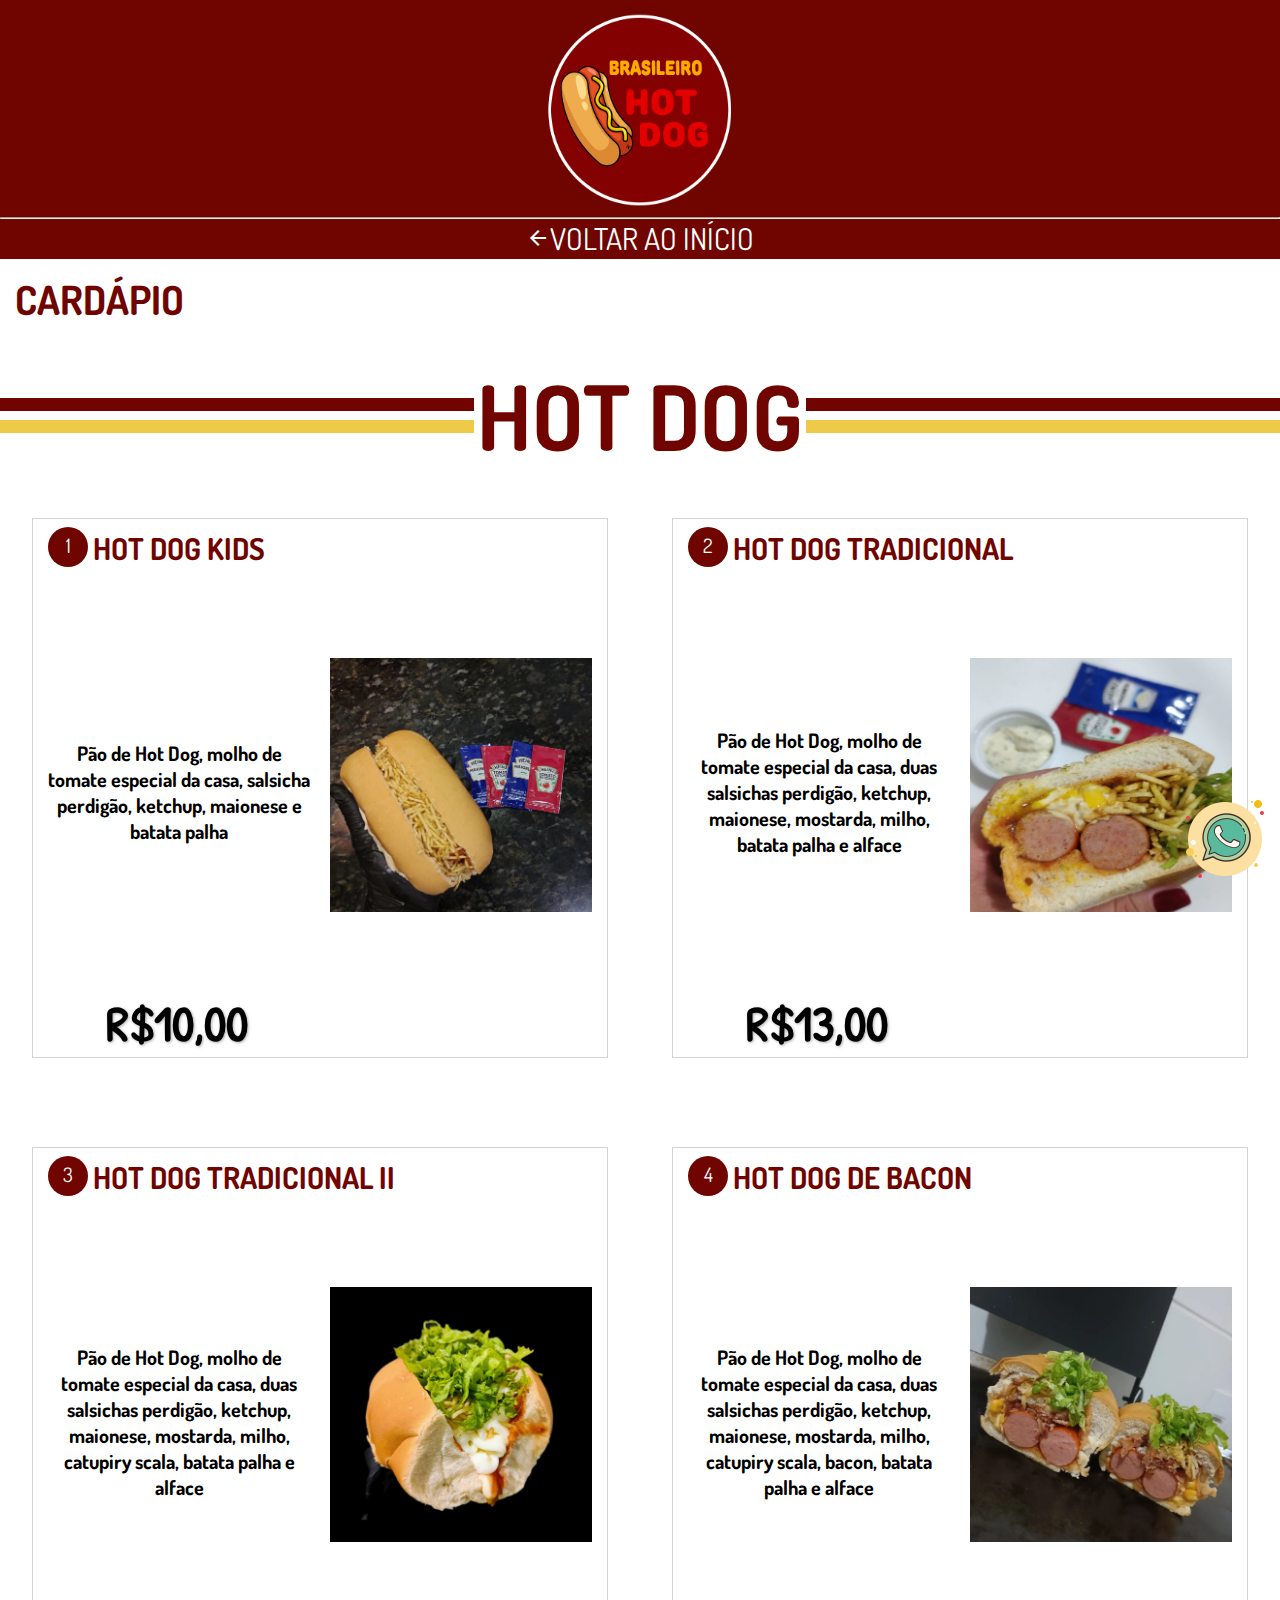
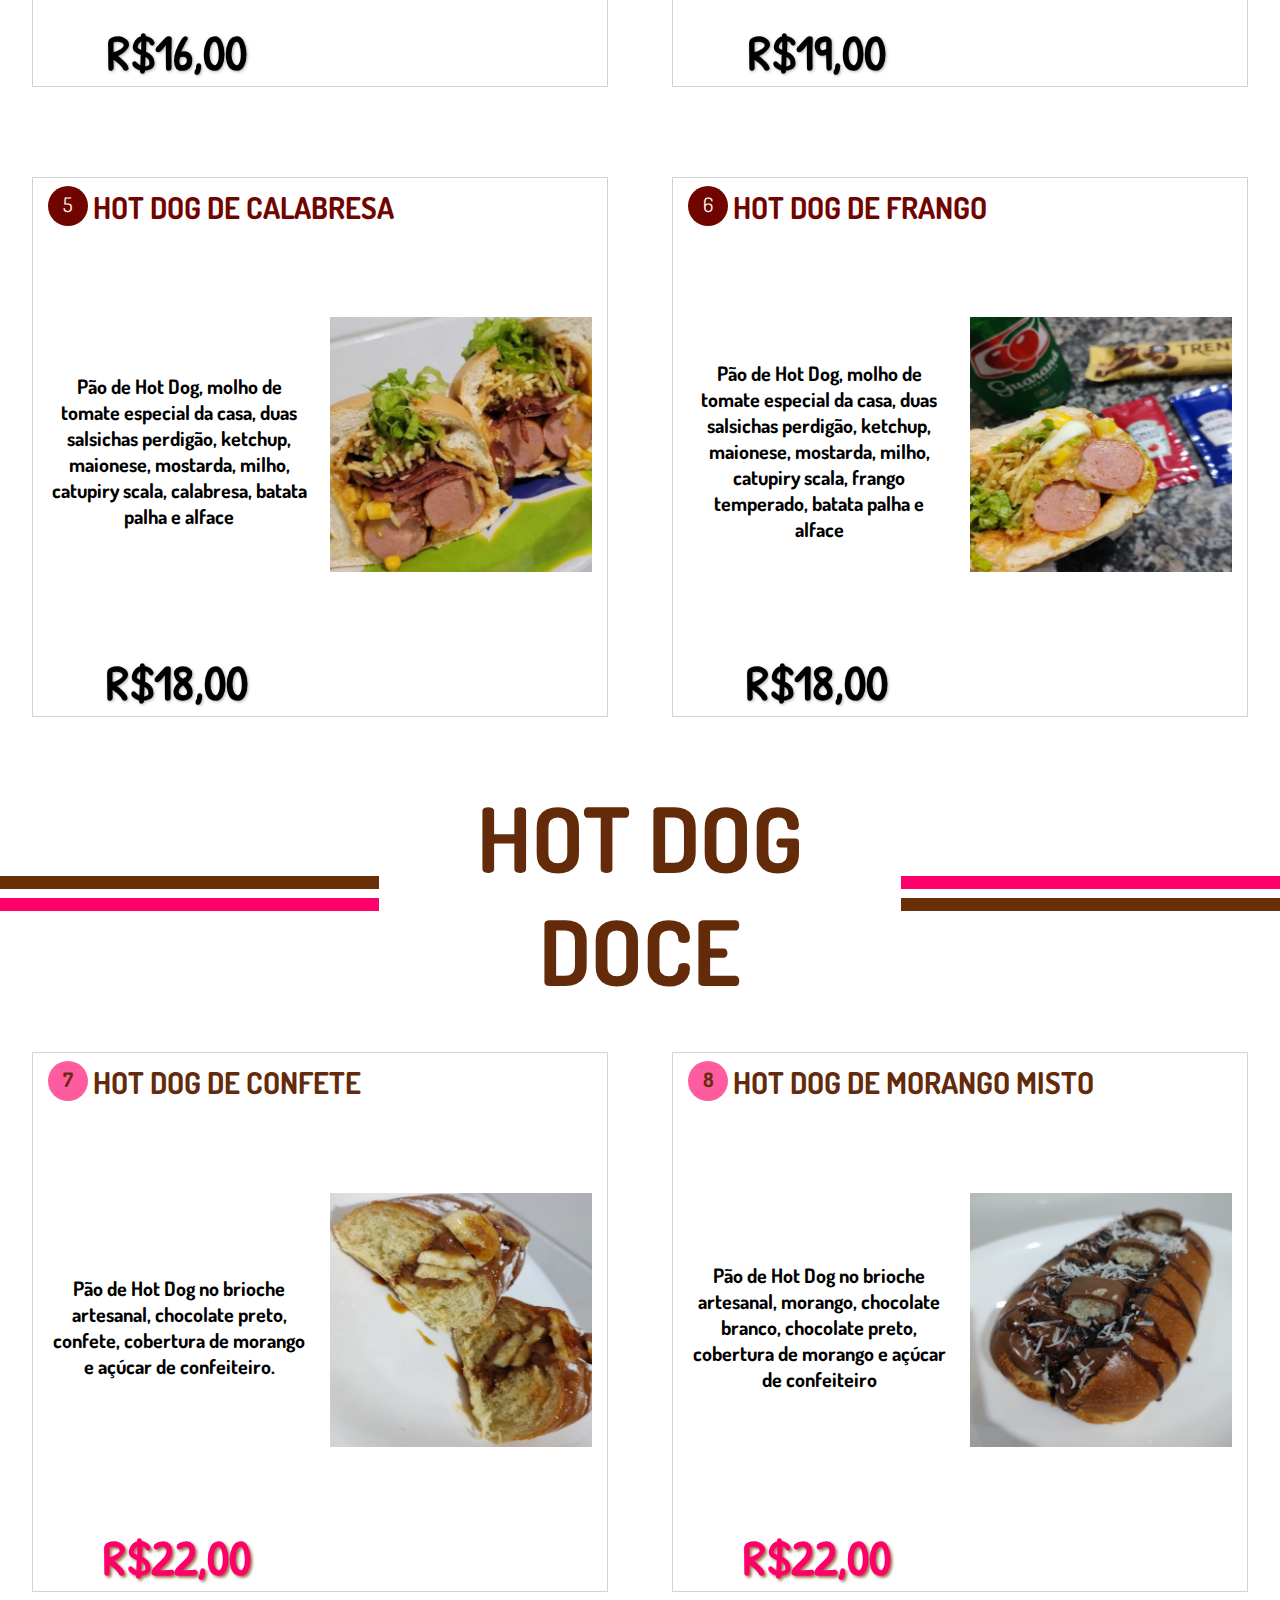
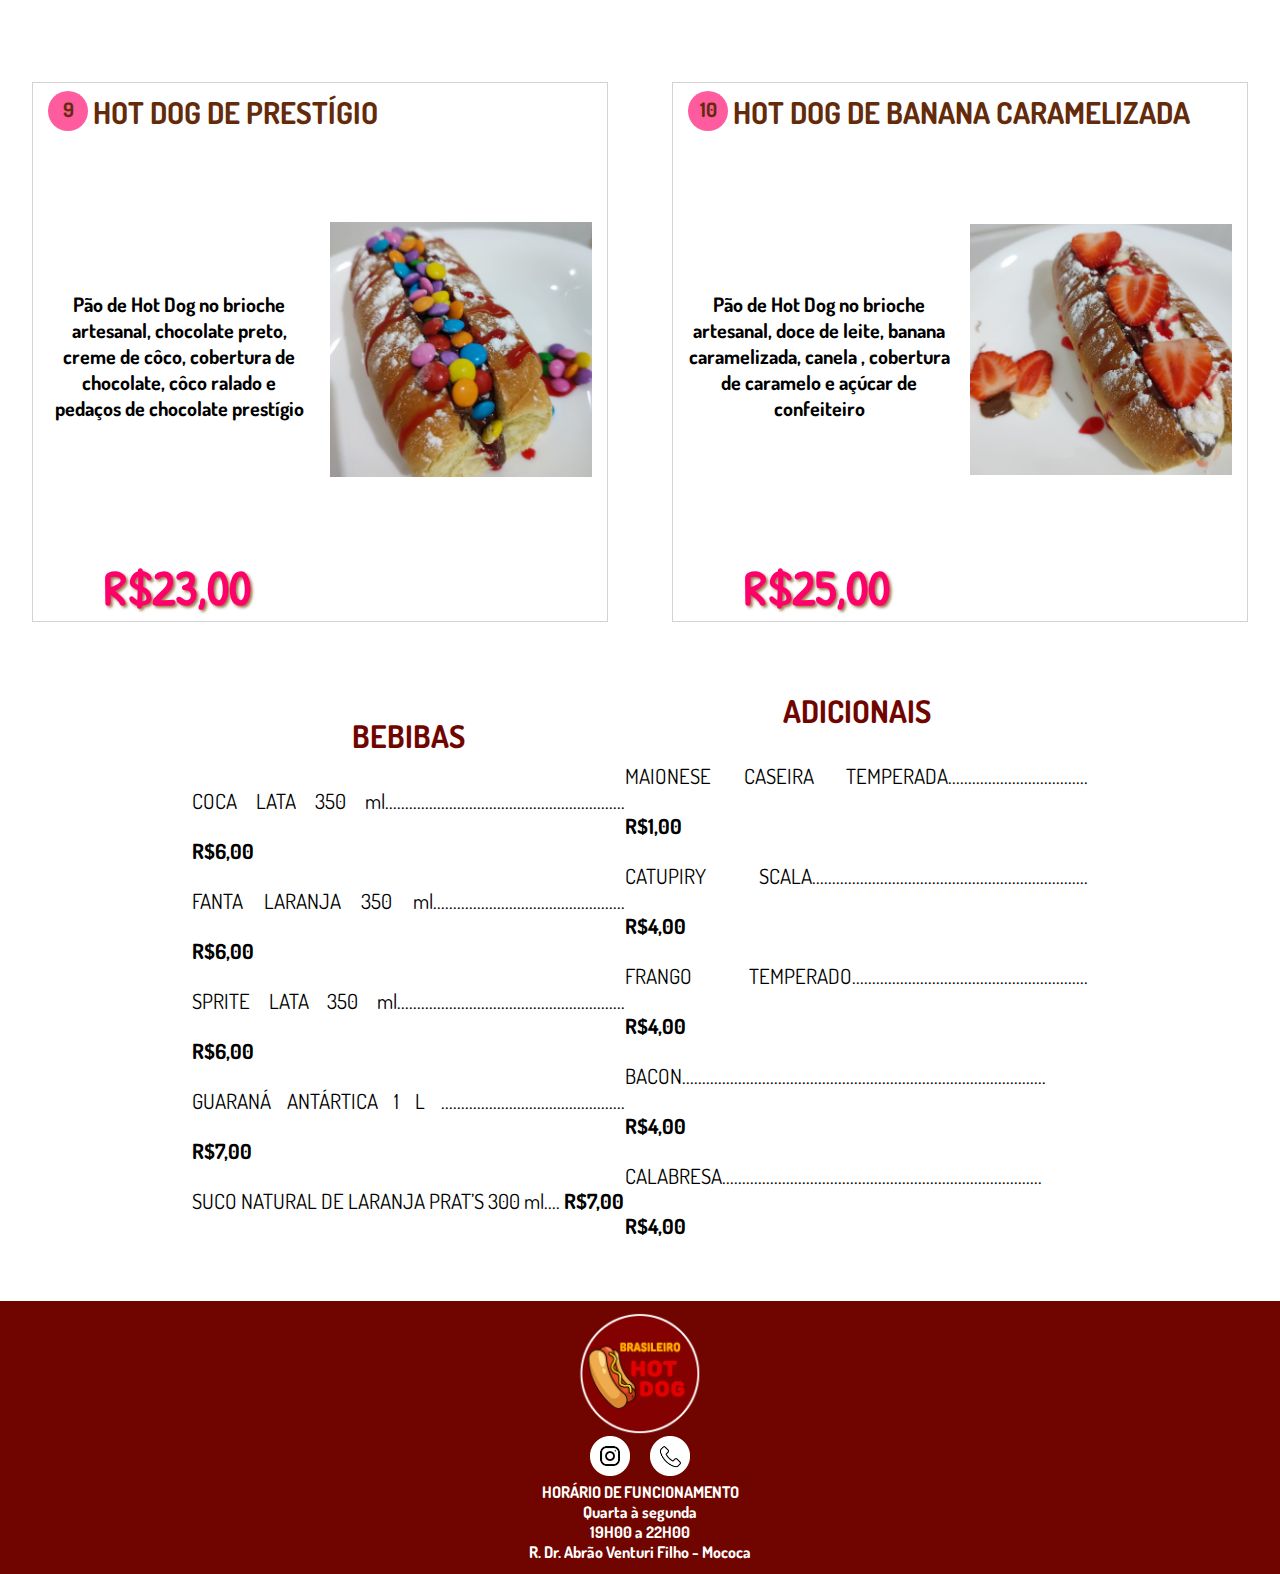
==== paginas/cardapio.html @ fc0b4984 "Arrumando adicionais" ====
<!DOCTYPE html>
<html>
    <head>
        <meta charset="UTF-8">
        <meta name="viewport" content="width=device-width, initial-scale=1.0">
        <title>Cardápio</title>
        <link rel="icon" href="../imagens/cabecalho/hot-dog.ico">

                <!-- CSS Links -->
        <link rel="stylesheet" href="../css/style_Cardapio.css">
        <link rel="stylesheet" href="../css/style_CardapioDoce.css">
        <link rel="stylesheet" href="../css/style_Footer.css">
        <link rel="stylesheet" href="../css/style_Reset.css">
        <link rel="stylesheet" href="../css/style_Adicionais.css">
        

        <!-- Link setinha -->
        <link rel="stylesheet" href="https://fonts.googleapis.com/css2?family=Material+Symbols+Outlined:opsz,wght,FILL,GRAD@20..48,100..700,0..1,-50..200" />

    </head>
    
    <body>
        <!--Header-->
        <header class="head">
            <img src="../imagens/cabecalho/Logo.png" width="200px" height="200px">
            <hr class="line-header">
            <nav>
                <div class="text-head">
                        <a href="../index.html"><span class="material-symbols-outlined">
                            arrow_back
                        </span>VOLTAR AO INÍCIO</a>
                </div>
            </nav>
        </header>

        <main>
            <!--Menu-->
            <h1 id="cardapio">CARDÁPIO</h1>
            <br>
            <section class="container">
                <div class="linha_container">
                    <div class="linha1">
                        <p><a href=""></a></p>
                    </div>
        
                    <div class="title">
                        <h1>HOT DOG</h1>
                    </div>
        
                    <div class="linha2">
                    <p><a href=""></a></p>            
                    </div>
                </div>
            </section>

            <section id="HotDogSalgado">
                <div class="itens_cardapio">
                    <div class="description">
                        <div class="num_item">1</div>
                        <div class="card_title">
                            <h2>HOT DOG KIDS</h2>
                        </div>
                        <div class="ingred_card">
                            <p>Pão de Hot Dog, molho de tomate especial da casa, salsicha perdigão, ketchup, maionese e batata palha</p>
                        </div>
                        <div class="hot_price"><p>R$10,00</p></div>
                    </div>
                    <div class="item_picture">
                        <img src="../imagens/cardapio/kids.jpg" alt="">
                    </div>
                </div>

                <div class="itens_cardapio">
                    <div class="description">
                        <div class="num_item">2</div>
                        <div class="card_title">
                            <h2>HOT DOG TRADICIONAL</h2>
                        </div>
                        <div class="ingred_card">
                            <p>Pão de Hot Dog, molho de tomate especial da casa, duas salsichas perdigão, ketchup, maionese, mostarda, milho, batata palha e alface</p>
                        </div>
                        <div class="hot_price"><p>R$13,00</p></div>
                    </div>
                    <div class="item_picture">
                        <img src="../imagens/cardapio/tradicional.jpg" alt="">
                    </div>
                </div>

                <div class="itens_cardapio">
                    <div class="description">
                        <div class="num_item">3</div>
                        <div class="card_title">
                            <h2>HOT DOG TRADICIONAL II</h2>
                        </div>
                        <div class="ingred_card">
                            <p>Pão de Hot Dog, molho de tomate especial da casa, duas salsichas perdigão, ketchup, maionese, mostarda, milho, catupiry scala, batata palha e alface
                            </p>
                        </div>
                        <div class="hot_price"><p>R$16,00</p></div>
                    </div>
                    <div class="item_picture">
                        <img src="../imagens/cardapio/trad2.jpg" alt="">
                    </div>
                </div>

                <div class="itens_cardapio">
                    <div class="description">
                        <div class="num_item">4</div>
                        <div class="card_title">
                            <h2>HOT DOG DE BACON</h2>
                        </div>
                        <div class="ingred_card">
                            <p>Pão de Hot Dog, molho de tomate especial da casa, duas salsichas perdigão, ketchup, maionese, mostarda, milho, catupiry scala, bacon, batata palha e alface</p>
                        </div>
                        <div class="hot_price"><p>R$19,00</p></div>
                    </div>
                    <div class="item_picture">
                        <img src="../imagens/cardapio/bacon.jpg" alt="">
                    </div>
                </div>

                <div class="itens_cardapio">
                    <div class="description">
                        <div class="num_item">5</div>
                        <div class="card_title">
                            <h2>HOT DOG DE CALABRESA</h2>
                        </div>
                        <div class="ingred_card">
                            <p>Pão de Hot Dog, molho de tomate especial da casa, duas salsichas perdigão, ketchup, maionese, mostarda, milho, catupiry scala, calabresa, batata palha e alface</p>
                        </div>
                        <div class="hot_price"><p>R$18,00</p></div>
                    </div>
                    <div class="item_picture">
                        <img src="../imagens/cardapio/calabresa.jpg" alt="">
                    </div>
                </div>

                <div class="itens_cardapio">
                    <div class="description">
                        <div class="num_item">6</div>
                        <div class="card_title">
                            <h2>HOT DOG DE FRANGO</h2>
                        </div>
                        <div class="ingred_card">
                            <p>Pão de Hot Dog, molho de tomate especial da casa, duas salsichas perdigão, ketchup, maionese, mostarda, milho, catupiry scala, frango temperado, batata palha e alface</p>
                        </div>
                        <div class="hot_price"><p>R$18,00</p></div>
                    </div>
                    <div class="item_picture">
                        <img src="../imagens/cardapio/frango.jpg" alt="">
                    </div>
                </div>
            </section>

            <!-- Cardápio Hot Dog Doce -->

            <section class="container">
                <div class="linha_container">
                    <div class="linha11">
                        <p><a href=""></a></p>
                    </div>
        
                    <div class="title2">
                        <h1>HOT DOG DOCE</h1>
                    </div>
        
                    <div class="linha21">
                    <p><a href=""></a></p>            
                    </div>
                </div>
            </section>
          
            <section id="HotDogDoce"">
                <div class="itens_cardapio">
                    <div class="description">
                        <div class="num_item-doce">7</div>
                        <div class="card_title-doce">
                            <h2>HOT DOG DE CONFETE</h2>
                        </div>
                        <div class="ingred_card">
                            <p>Pão de Hot Dog no brioche artesanal, chocolate preto, confete, cobertura de morango e açúcar de confeiteiro.
                            </p>
                        </div>
                        <div class="hot_price-doce"><p>R$22,00</p></div>
                    </div>
                    <div class="item_picture">
                        <img src="../imagens/cardapio/banana.png" alt="">
                    </div>
                </div>

                <div class="itens_cardapio">
                    <div class="description">
                        <div class="num_item-doce">8</div>
                        <div class="card_title-doce">
                            <h2>HOT DOG DE MORANGO MISTO</h2>
                        </div>
                        <div class="ingred_card">
                            <p>Pão de Hot Dog no brioche artesanal, morango, chocolate branco, chocolate preto, cobertura de morango e açúcar de confeiteiro</p>
                        </div>
                        <div class="hot_price-doce"><p>R$22,00</p></div>
                    </div>
                    <div class="item_picture">
                        <img src="../imagens/cardapio/bombom.jpg" alt="">
                    </div>
                </div>

                <div class="itens_cardapio">
                    <div class="description">
                        <div class="num_item-doce">9</div>
                        <div class="card_title-doce">
                            <h2>HOT DOG DE PRESTÍGIO</h2>
                        </div>
                        <div class="ingred_card">
                            <p>Pão de Hot Dog no brioche artesanal, chocolate preto, creme de côco, cobertura de chocolate, côco ralado e pedaços de chocolate prestígio</p>
                        </div>
                        <div class="hot_price-doce"><p>R$23,00</p></div>
                    </div>
                    <div class="item_picture">
                        <img src="../imagens/cardapio/confete.jpg" alt="">
                    </div>
                </div>

                <div class="itens_cardapio">
                    <div class="description">
                        <div class="num_item-doce">10</div>
                        <div class="card_title-doce">
                            <h2>HOT DOG DE BANANA CARAMELIZADA</h2>
                        </div>
                        <div class="ingred_card">
                            <p>Pão de Hot Dog no brioche artesanal, doce de leite, banana caramelizada, canela , cobertura de caramelo e açúcar de confeiteiro</p>
                        </div>
                        <div class="hot_price-doce"><p>R$25,00</p></div>
                    </div>
                    <div class="item_picture">
                        <img src="../imagens/cardapio/morango.jpg" alt="">
                    </div>
                </div>
            </section>
            
            <section class="ad">
                <div id="adicionais">
                    <div class="box1">
                        <h2 class="titleBD">BEBIBAS</h2>
                        <p class="linha-b">COCA LATA 350 ml............................................................ <strong>R$6,00</strong></p>
                        <p class="linha-b">FANTA LARANJA 350 ml................................................ <strong>R$6,00</strong></p>
                        <p class="linha-b">SPRITE LATA 350 ml......................................................... <strong>R$6,00</strong></p>
                        <p class="linha-b">GUARANÁ ANTÁRTICA 1 L .............................................. <strong>R$7,00</strong></p>
                        <p class="linha-b">SUCO NATURAL DE LARANJA PRAT’S 300 ml....<strong> R$7,00</strong></p>
                     </div>
                     <div class="box2">
                        <h2 class="titleBA">ADICIONAIS</h2>
                        <p class="linha-b">MAIONESE CASEIRA TEMPERADA................................... <strong>R$1,00</strong></p>
                        <p class="linha-b">CATUPIRY SCALA..................................................................... <strong>R$4,00</strong></p>
                        <p class="linha-b">FRANGO TEMPERADO........................................................... <strong>R$4,00</strong></p>
                        <p class="linha-b">BACON........................................................................................... <strong>R$4,00</strong></p>
                        <p class="linha">CALABRESA................................................................................ <strong>R$4,00</strong></p>
                     </div>
                </div>
            </section>
        </main>

        <footer>
            <div class="footer_container">
                <div class="footer_logo">
                    <img src="../imagens/rodape/Logo.png"  alt="Logo Hot-Dog Brasileiro">
                </div>
    
                <div class="footer_contact">
                    <figure>
                        <a href="https://www.instagram.com/hotdog_brasileiro/" target="_blank"><img src="../imagens/rodape/logoinsta.PNG" alt="Instagram Hot-Dog Brasileiro"></a>
                    </figure>
    
                    <figure>
                        <a href="tel:+5519993509992" target="_blank"><img src="../imagens/rodape/logotel.PNG" alt="WhatsApp Hot-Dog Brasileiro"></a>
                    </figure>
                </div>

                <div id="zap">
                    <a href="https://wa.me/+5519993509992" target="_blank"><img src="../imagens/index/logozap.png" alt=""></a>
                </div>
    
                <div class="footer_schedule">
                    <p>HORÁRIO DE FUNCIONAMENTO</p>
                    <p>Quarta à segunda <br>
                    19H00 a 22H00</p>
                    <p><a href="https://goo.gl/maps/78EmEJ4hB9dLckPD6" target="_blank">R. Dr. Abrão Venturi Filho - Mococa</a></p>
                </div>
            </div>
        </footer>

    </body>
</html>
---- css/style_Cardapio.css ----
#cardapio{
    color: #700500;
    font-size: 40px;
    padding: 15px;
}

.linha_container{
    width: 100%;
    display: flex;
    justify-content: space-between;
    align-items: center;
    top: 20px;
}

.linha1{
    border-top: 13px solid #700500;
    color: white;
    border-bottom: 13px solid #efca48;
    width: 37%;
    height: 35px;
}

.linha2{
    border-top: 13px solid #700500;
    color: white;
    border-bottom: 13px solid #efca48;
    width: 37%;
    height: 35px;
}

.title{
    color: #700500;
    font-size: 45px;
}

section#HotDogSalgado{
  max-width: 100%;
  display: flex;
  justify-content: space-between;
  align-items: center;
  flex-wrap: wrap;
}

.itens_cardapio{
  width: 45%;
  border: 1px solid lightgray;
  display: flex;
  justify-content: space-between;
  align-items: center;
  margin: 2% auto 5% auto;
  padding: 15px;
  font-size: 20px;
  height: 60vh;
  position: relative;
}

.description{
  width: 50%;
  margin: 0 20px 0 0;
}

.item_picture{
  width: 50%;
  padding: 12.5% 0 ;
}

.item_picture img{
  max-width: 100%;
}

.num_item{
  width: 40px;
  height: 40px;
  border-radius: 50%;
  background-color: #700500;
  color: white;
  text-align: center;
  padding-top: 5px;
  position: absolute;
  top: 8px;
}

.hot_price{
  text-align: center;
  font-size: 2.5em;
  font-family: 'FontePreco';
  font-weight: bold;
  text-shadow: 1px 1px 3px rgba(105, 101, 101, 0.521);
  position: absolute;
  bottom: 0;
  text-align: center;
  width: 45%;
}

.card_title{
  position: absolute;
  top: 10px;
  left: 60px;
  color: #700500;
}

.ingred_card{
  text-align: center;
  font-weight: bold;
  margin-top: calc(55vh - 54vh);
}

@media screen and (max-width: 870px){
  .itens_cardapio{
      height: 70vh;
  }
}

@media screen and (max-width: 869px){
  .itens_cardapio{
      width: 80%;
  }
}

@media screen and (max-width:499px){
  .ingred_card{
      font-size: .8em;
      margin: 50px 0;
  }

  .itens_cardapio{
      height: auto;
      margin: 20px auto;
  }

  .hot_price{
      font-size: 1.3em;
  }

  .card_title{
      font-size: .8em;
  }

}

@media screen and (max-width:1000px){
  .title2{
    font-size: 30px;
  }
}

@media screen and (max-width: 650px){
  .title2{
    text-align: center;
  }
}
---- css/style_CardapioDoce.css ----
.linha_container{
    width: 100%;
    display: flex;
    justify-content: space-between;
    align-items: center;
    top: 20px;
    margin-bottom: 20px;
}

.title2{
        color: #632b0a;
        font-size: 45px;
        text-align: center;
}

.linha11{
    border-top: 13px solid rgb(104, 46, 5);
    color: white;
    border-bottom: 13px solid rgb(255, 0, 106);
    width: 31%;
    height: 35px;
}

.linha21{
    border-top: 13px solid rgb(255, 0, 106);
    color: white;
    border-bottom: 13px solid rgb(104, 46, 5);
    width: 31%;
    height: 35px;
}

.head{
    background-color: #700500;
    color: white;
    text-align: center;
    font-size: 30px;
    padding-top: 10px;
}

.line-head{
   width: 70% !important;
   color: white !important;
   opacity: 100%;
}

.text-head{
    margin-right: auto;
    margin-left: auto;
}

a{
    text-decoration: none;
    color: white;
    display: inline-block;
    padding-bottom: 2px;
    transition:250ms;
}

a:hover{
    color: black;
    transform: scale(0.9);
}

section#HotDogDoce{
    max-width: 100%;
    display: flex;
    justify-content: space-between;
    align-items: center;
    flex-wrap: wrap;
  }

.num_item-doce{
    width: 40px;
    height: 40px;
    border-radius: 50%;
    background-color: rgba(255, 0, 106, 0.644);
    color: #632b0a;
    text-align: center;
    padding-top: 5px;
    position: absolute;
    top: 8px;
    font-weight: bold;
}

.card_title-doce{
    position: absolute;
    top: 10px;
    left: 60px;
    color: #632b0a;
}

.hot_price-doce{
    text-align: center;
  font-size: 2.5em;
  font-family: 'FontePreco';
  font-weight: bold;
  text-shadow: 2px 2px 3px rgba(129, 84, 24, 0.788);
  position: absolute;
  bottom: 0;
  text-align: center;
  width: 45%;
  color: rgb(255, 0, 106);
}

@media screen and (max-width:499px){
    .hot_price-doce{
        font-size: 1.3em;
    }
  
    .card_title-doce{
        font-size: .8em;
    }
  
  }

  @media screen and (max-width:1000px){
    .title2{
      font-size: 30px;
    }
  }
  
  @media screen and (max-width: 650px){
    .title2{
        font-size: 20px;
    }
  }
  
  

/* .material-symbols-outlined{
    padding-right: 10px;
}

h2{
    text-align: center;
    color: #700500;
    height: 40px;    
}

.hot-dog-doce{
    text-align: center;
}

.divdoce{
    text-align: left;
    border: 2px solid #D9D9D9;  
    width: 700px; 
    height: auto; 
    display: inline-block;
    padding: 0 10px;
    font-size: 20px;
    margin-bottom: 5%;
}

.num{
    border: 6px solid #700500;
    border-radius: 50px;
    width: 30px;
    height: 30px;
    background-color: #700500;
    color: white;
    display: inline-block;
    text-align: center;
    font-size: 25px;
    margin-right: 10px;
}

.title-box{
    padding-left: 5px;
    position: relative;
    bottom: 15px;
    color: #700500;
    font-weight: 500;
    display: inline-block;
}

.img-card{
    width: 110px;
    float:right;
    padding: 2% 2% 0 0;
    height: 110px;
}

#ingrediente{
    display: flex;
    text-align: left;
    width: 50%;
    position: relative;
    bottom: 15px;
}

#preco{
    padding-left: 5%;
    color: #523B3B;
}

.img-card{
    width: 150px;
    height: auto;
    margin-bottom: 5%;
}

@media screen and (min-width: 400px) and (max-width: 744px){

    .divdoce{
        text-align: left;
        border: 2px solid #D9D9D9;  
        width: 500px;  
        display: inline-block;
        padding: 10px;
        font-size: 16px;
        margin-bottom: 5%;
    }

    .img-card{
        width: 120px;
        height: auto;
        margin-top: 5%;
        margin-right: 5%;
    }

    .title-box{
        bottom: 25px;
    }

    #ingrediente{
        bottom: 25px;
        width: 300px;
    }
}

@media screen and (min-width: 482px) and (max-width: 599px){
    .divdoce{
        text-align: left;
        border: 2px solid #D9D9D9;  
        width: 450px;  
        display: inline-block;
        padding: 10px;
        font-size: 15px;
        margin-bottom: 5%;
    }

    .img-card{
        width: 100px;
        height: auto;
        margin-top: 2%;
        margin-right: 0;
    }

    .num{
        border: 6px solid #700500;
        border-radius: 50px;
        width: 30px;
        height: 30px;
        background-color: #700500;
        color: white;
        display: inline-block;
        text-align: center;
        font-size: 19px;
        margin-right: 10px;
    }

    .title-box{
        bottom: 25px;
    }

    #ingrediente{
        bottom: 25px;
        width: 250px;
    }
}

@media screen and (min-width: 250px) and (max-width: 481px){
    .divdoce{
        text-align: left;
        border: 2px solid #D9D9D9;  
        width: 400px;  
        display: inline-block;
        padding: 10px;
        font-size: 16px;
        margin-bottom: 5%;
    }

    .img-card{
        width: 100px;
        height: auto;
        margin-top: 5%;
        margin-right: 5%;
    }

    .num{
        border: 6px solid #700500;
        border-radius: 50px;
        width: 30px;
        height: 30px;
        background-color: #700500;
        color: white;
        display: inline-block;
        text-align: center;
        font-size: 19px;
        margin-right: 10px;
    }

    .title-box{
        bottom: 25px;
    }

    #ingrediente{
        bottom: 25px;
        width: 250px;
    }
} */
---- css/style_Footer.css ----
footer{
    background-color: #700500;
    color: white;
    padding: 10px;
    height: auto;
}

.footer_container{
    margin: 0;
}

.footer_logo{
    display: flex;
    justify-content: center;
}

.footer_logo img{
    width: 130px;
}

.footer_contact{
    display: flex;
    justify-content: center;
    margin: 0;
    padding: 0;
}

.footer_contact img{
    width: 40px;
    margin: 0 10px !important;
    transition: .4s ease;
}

a > img:hover {
    transform: scale(1.2) !important;
}

.footer_schedule p{
    display: flex;
    justify-content: center;
    text-align: center;
    font-weight: bold;
    text-decoration: none;
}

.footer_schedule a{
    color: white;
    text-decoration: none !important;
    transition: 250ms;
}

.footer_schedule a:hover{
    color: black !important;
    text-decoration: underline !important;
    transform: scale(1.3);
}

div#zap{
    position: fixed;
    bottom: 5px;
    right: 5px;
    z-index: 1000;
    box-sizing: border-box;
}

div#zap img{
    width: 100px;
}

div#zap:hover a{
    transform: translate(-10px, -10px);
}
---- css/style_Adicionais.css ----
#adicionais{
    margin: auto;
    display: flex;
    justify-content: space-between;
    align-items: center;
    padding: 0 15vw 50px 15vw;
}

.box1, .box2{
    font-size: 1.3em;
    line-height: 50px;
    text-align: justify;
}

.titleBD, .titleBA{
    text-align: center;
    margin: 0 0 15px 0;
    color: #700500;
}
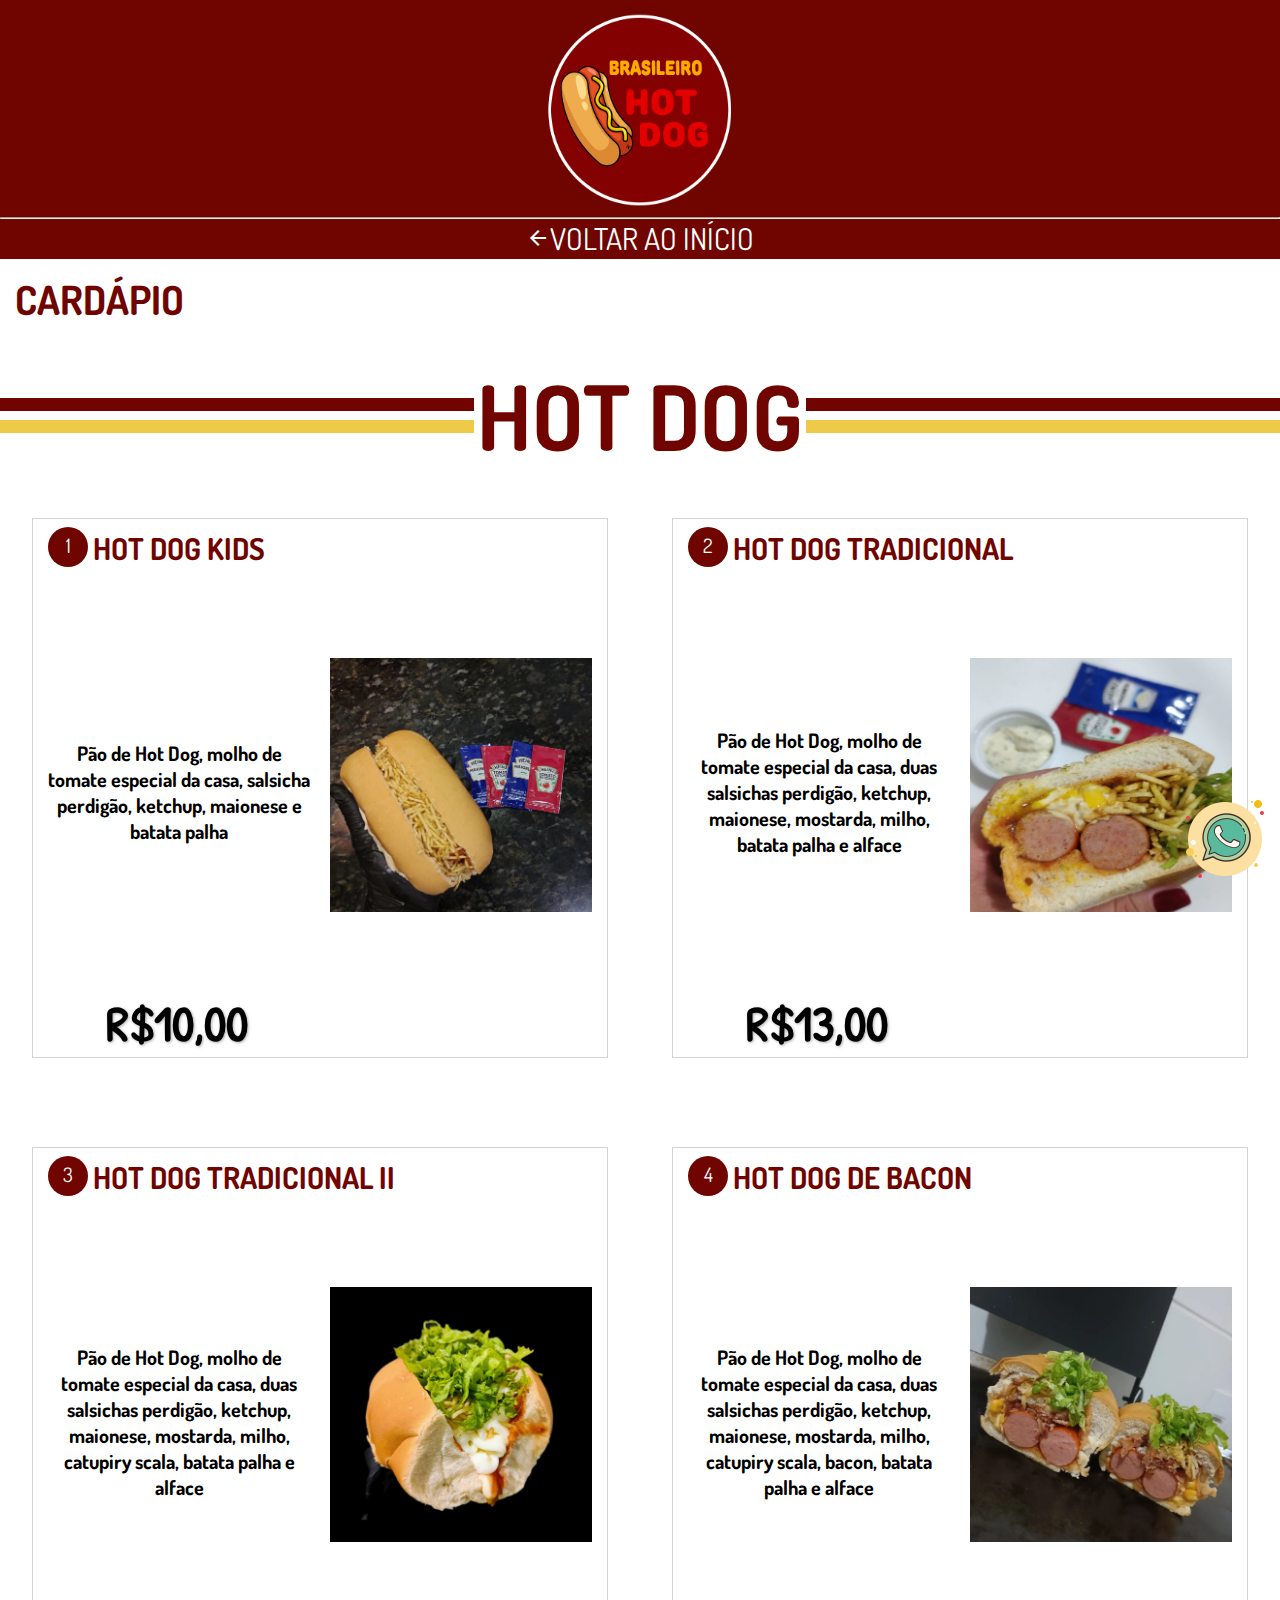
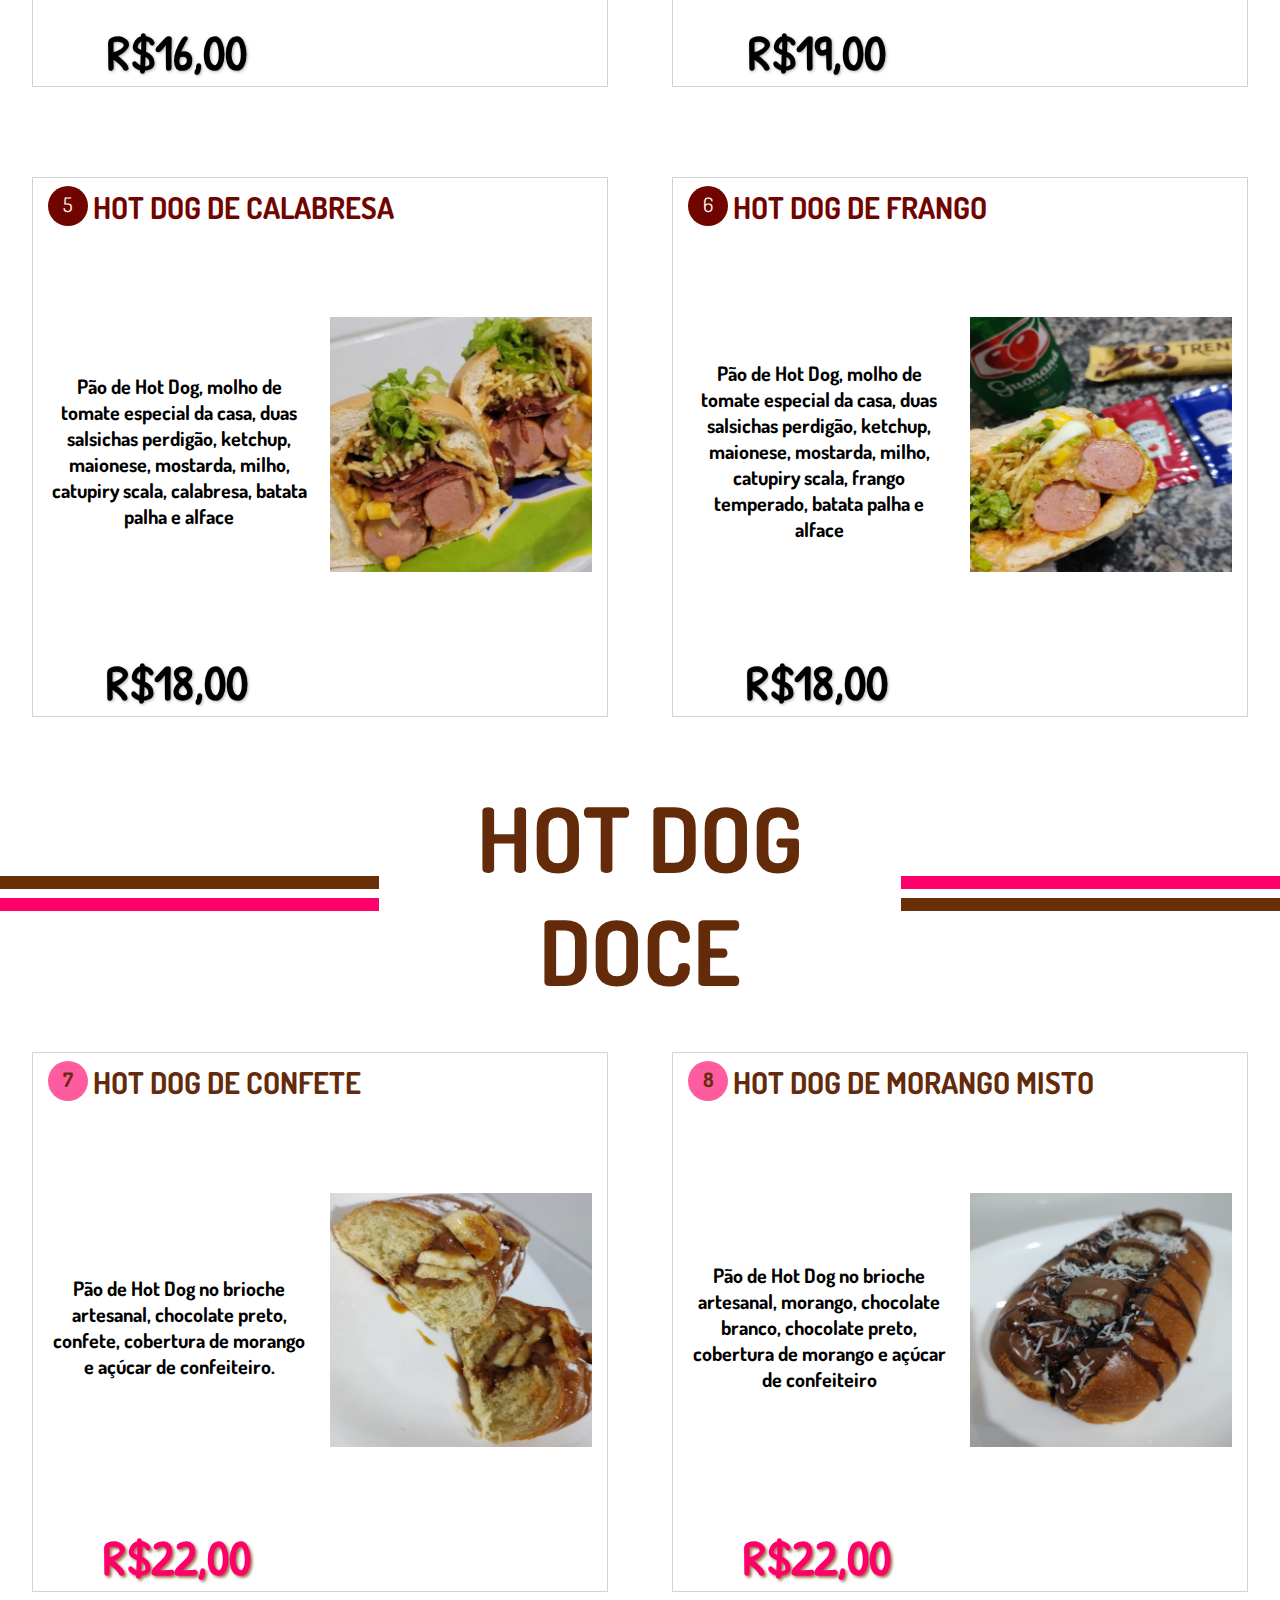
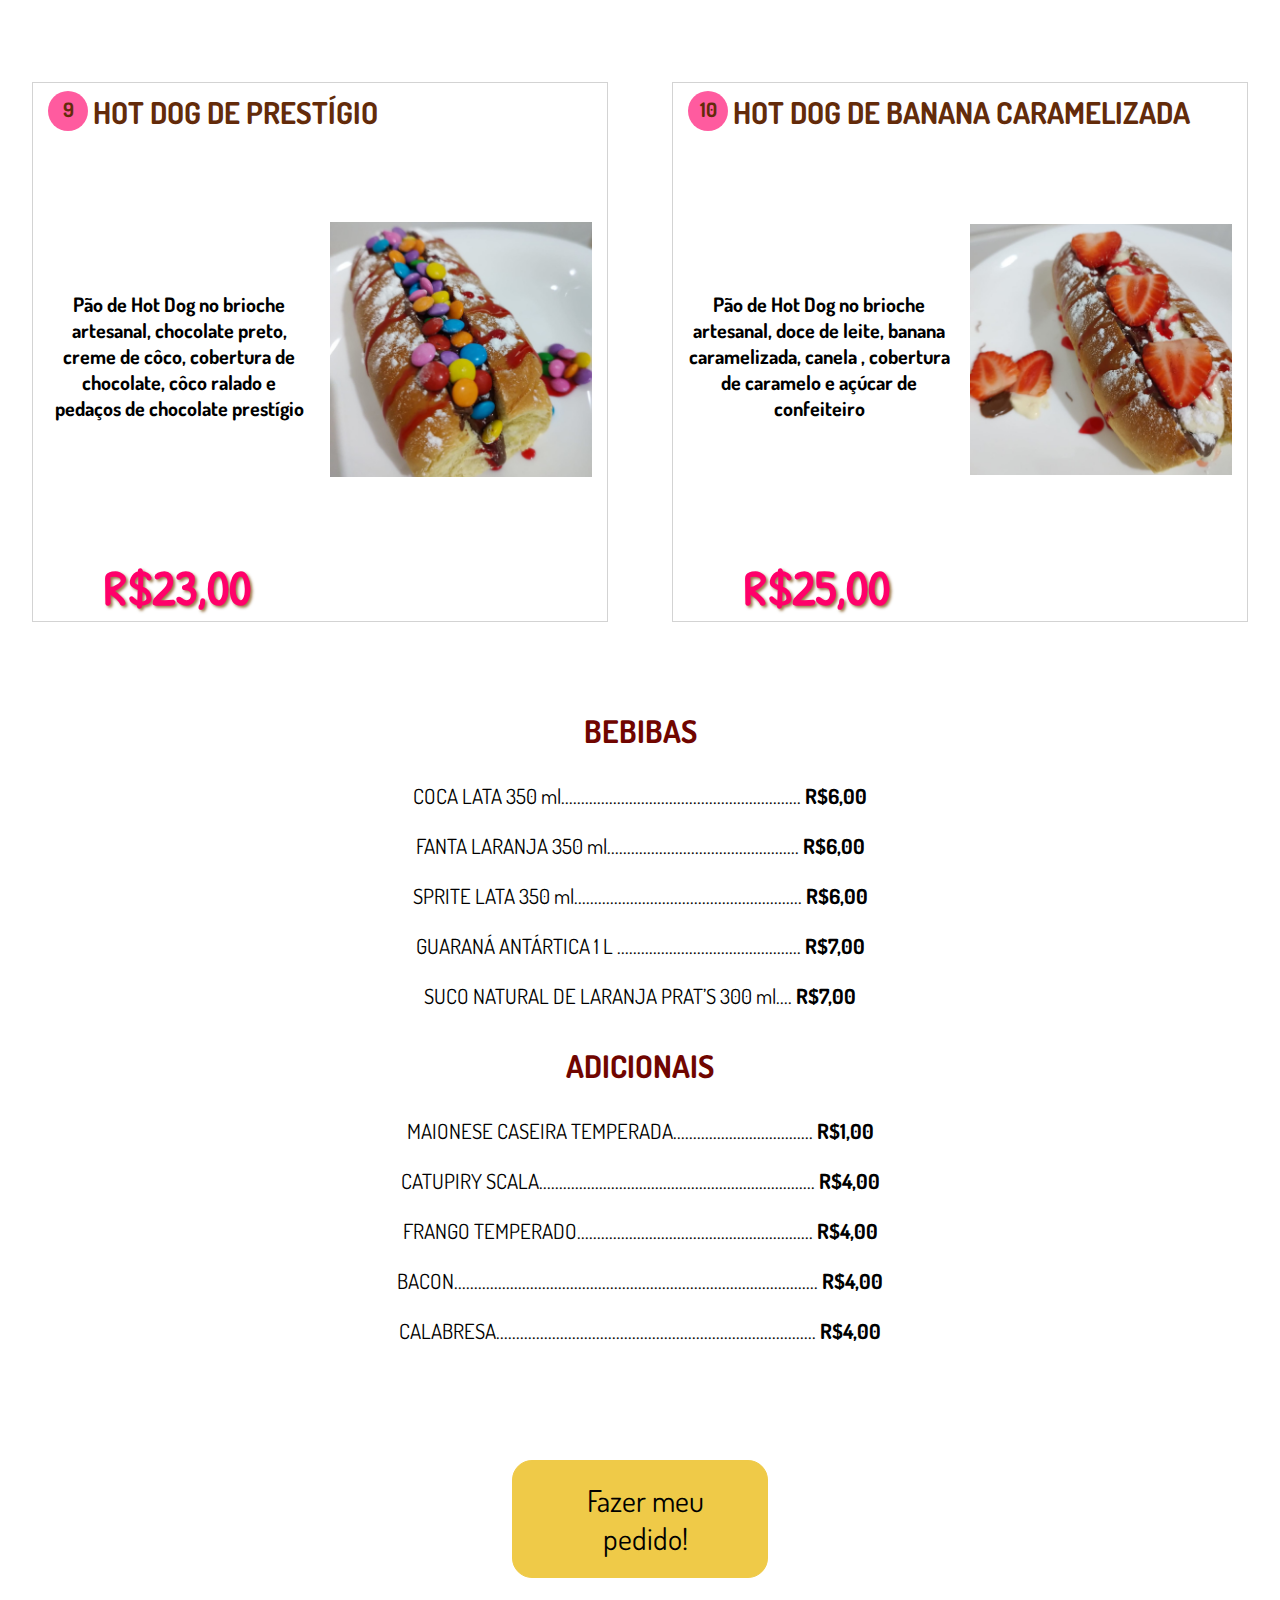
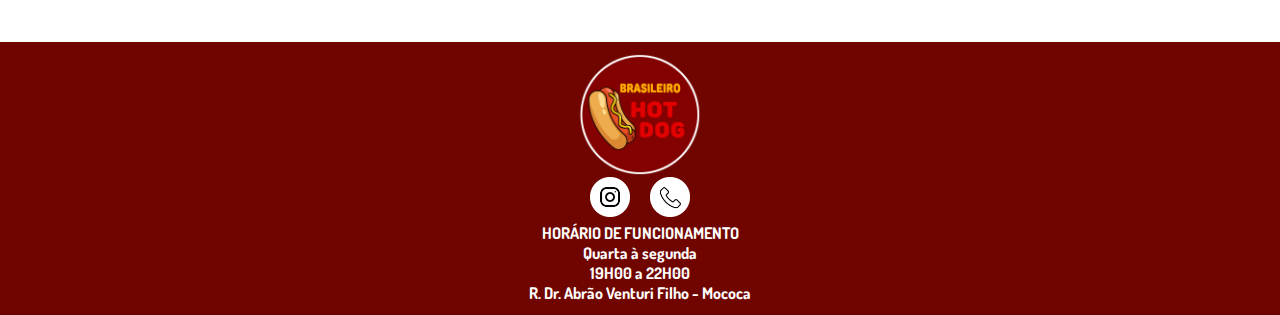
==== commit ec3c2584: "Adicionando botões" ====
--- a/paginas/cardapio.html
+++ b/paginas/cardapio.html
@@ -256,6 +256,8 @@
                         <p class="linha">CALABRESA................................................................................ <strong>R$4,00</strong></p>
                      </div>
                 </div>
+
+                <a class="botao" href="https://wa.me/5519993509992?text=Ola,%20gostaria%20de%20fazer%20um%20pedido." target="_blank">Fazer meu pedido!</a>
             </section>
         </main>
 
--- a/css/style_CardapioDoce.css
+++ b/css/style_CardapioDoce.css
@@ -124,190 +124,4 @@
         font-size: 20px;
     }
   }
-  
-  
-
-/* .material-symbols-outlined{
-    padding-right: 10px;
-}
-
-h2{
-    text-align: center;
-    color: #700500;
-    height: 40px;    
-}
-
-.hot-dog-doce{
-    text-align: center;
-}
-
-.divdoce{
-    text-align: left;
-    border: 2px solid #D9D9D9;  
-    width: 700px; 
-    height: auto; 
-    display: inline-block;
-    padding: 0 10px;
-    font-size: 20px;
-    margin-bottom: 5%;
-}
-
-.num{
-    border: 6px solid #700500;
-    border-radius: 50px;
-    width: 30px;
-    height: 30px;
-    background-color: #700500;
-    color: white;
-    display: inline-block;
-    text-align: center;
-    font-size: 25px;
-    margin-right: 10px;
-}
-
-.title-box{
-    padding-left: 5px;
-    position: relative;
-    bottom: 15px;
-    color: #700500;
-    font-weight: 500;
-    display: inline-block;
-}
-
-.img-card{
-    width: 110px;
-    float:right;
-    padding: 2% 2% 0 0;
-    height: 110px;
-}
-
-#ingrediente{
-    display: flex;
-    text-align: left;
-    width: 50%;
-    position: relative;
-    bottom: 15px;
-}
-
-#preco{
-    padding-left: 5%;
-    color: #523B3B;
-}
-
-.img-card{
-    width: 150px;
-    height: auto;
-    margin-bottom: 5%;
-}
-
-@media screen and (min-width: 400px) and (max-width: 744px){
-
-    .divdoce{
-        text-align: left;
-        border: 2px solid #D9D9D9;  
-        width: 500px;  
-        display: inline-block;
-        padding: 10px;
-        font-size: 16px;
-        margin-bottom: 5%;
-    }
-
-    .img-card{
-        width: 120px;
-        height: auto;
-        margin-top: 5%;
-        margin-right: 5%;
-    }
-
-    .title-box{
-        bottom: 25px;
-    }
-
-    #ingrediente{
-        bottom: 25px;
-        width: 300px;
-    }
-}
-
-@media screen and (min-width: 482px) and (max-width: 599px){
-    .divdoce{
-        text-align: left;
-        border: 2px solid #D9D9D9;  
-        width: 450px;  
-        display: inline-block;
-        padding: 10px;
-        font-size: 15px;
-        margin-bottom: 5%;
-    }
-
-    .img-card{
-        width: 100px;
-        height: auto;
-        margin-top: 2%;
-        margin-right: 0;
-    }
-
-    .num{
-        border: 6px solid #700500;
-        border-radius: 50px;
-        width: 30px;
-        height: 30px;
-        background-color: #700500;
-        color: white;
-        display: inline-block;
-        text-align: center;
-        font-size: 19px;
-        margin-right: 10px;
-    }
-
-    .title-box{
-        bottom: 25px;
-    }
-
-    #ingrediente{
-        bottom: 25px;
-        width: 250px;
-    }
-}
-
-@media screen and (min-width: 250px) and (max-width: 481px){
-    .divdoce{
-        text-align: left;
-        border: 2px solid #D9D9D9;  
-        width: 400px;  
-        display: inline-block;
-        padding: 10px;
-        font-size: 16px;
-        margin-bottom: 5%;
-    }
-
-    .img-card{
-        width: 100px;
-        height: auto;
-        margin-top: 5%;
-        margin-right: 5%;
-    }
-
-    .num{
-        border: 6px solid #700500;
-        border-radius: 50px;
-        width: 30px;
-        height: 30px;
-        background-color: #700500;
-        color: white;
-        display: inline-block;
-        text-align: center;
-        font-size: 19px;
-        margin-right: 10px;
-    }
-
-    .title-box{
-        bottom: 25px;
-    }
-
-    #ingrediente{
-        bottom: 25px;
-        width: 250px;
-    }
-} */
-
+  --- a/css/style_Adicionais.css
+++ b/css/style_Adicionais.css
@@ -10,10 +10,73 @@
     font-size: 1.3em;
     line-height: 50px;
     text-align: justify;
+    width: 50%;
 }
 
 .titleBD, .titleBA{
     text-align: center;
     margin: 0 0 15px 0;
     color: #700500;
-}+}
+
+
+.botao{
+    display: flex;
+    margin: 5% auto;
+    width: 20%;
+    box-sizing: border-box;
+    padding: 20px;
+    padding-left: 30px;
+    background-color: #EFCA48;
+    border: 1px solid #EFCA48;
+    border-radius: 20px;
+    font-size: 30px;
+    text-align: center;
+    color: black;
+}
+
+@media screen and (max-width: 1280px){
+    #adicionais{
+        flex-wrap: wrap;
+        padding: 20px;
+    }
+
+    .box1, .box2{
+        width: 100%;
+        margin: auto;
+        text-align: center;
+        margin-bottom: 20px;
+        padding: 0;
+    }
+}
+
+@media screen and (max-width: 600px){
+    .box1, .box2{
+        font-size: 15px;
+        margin: 0 0 20px 0;
+        line-height: 30px;
+    }
+}
+
+@media screen and (max-width:400px){
+    #adicionais{
+        padding: 3px;
+    }
+
+    .titleBA, .titleBD{
+        font-size: 1.3em;
+    }
+
+    .box1, .box2{
+        font-size: 13px;
+    }
+}
+ 
+
+@media screen and (max-width:300px){
+    .box1, .box2{
+        font-size: 10px;
+    }
+}
+
+
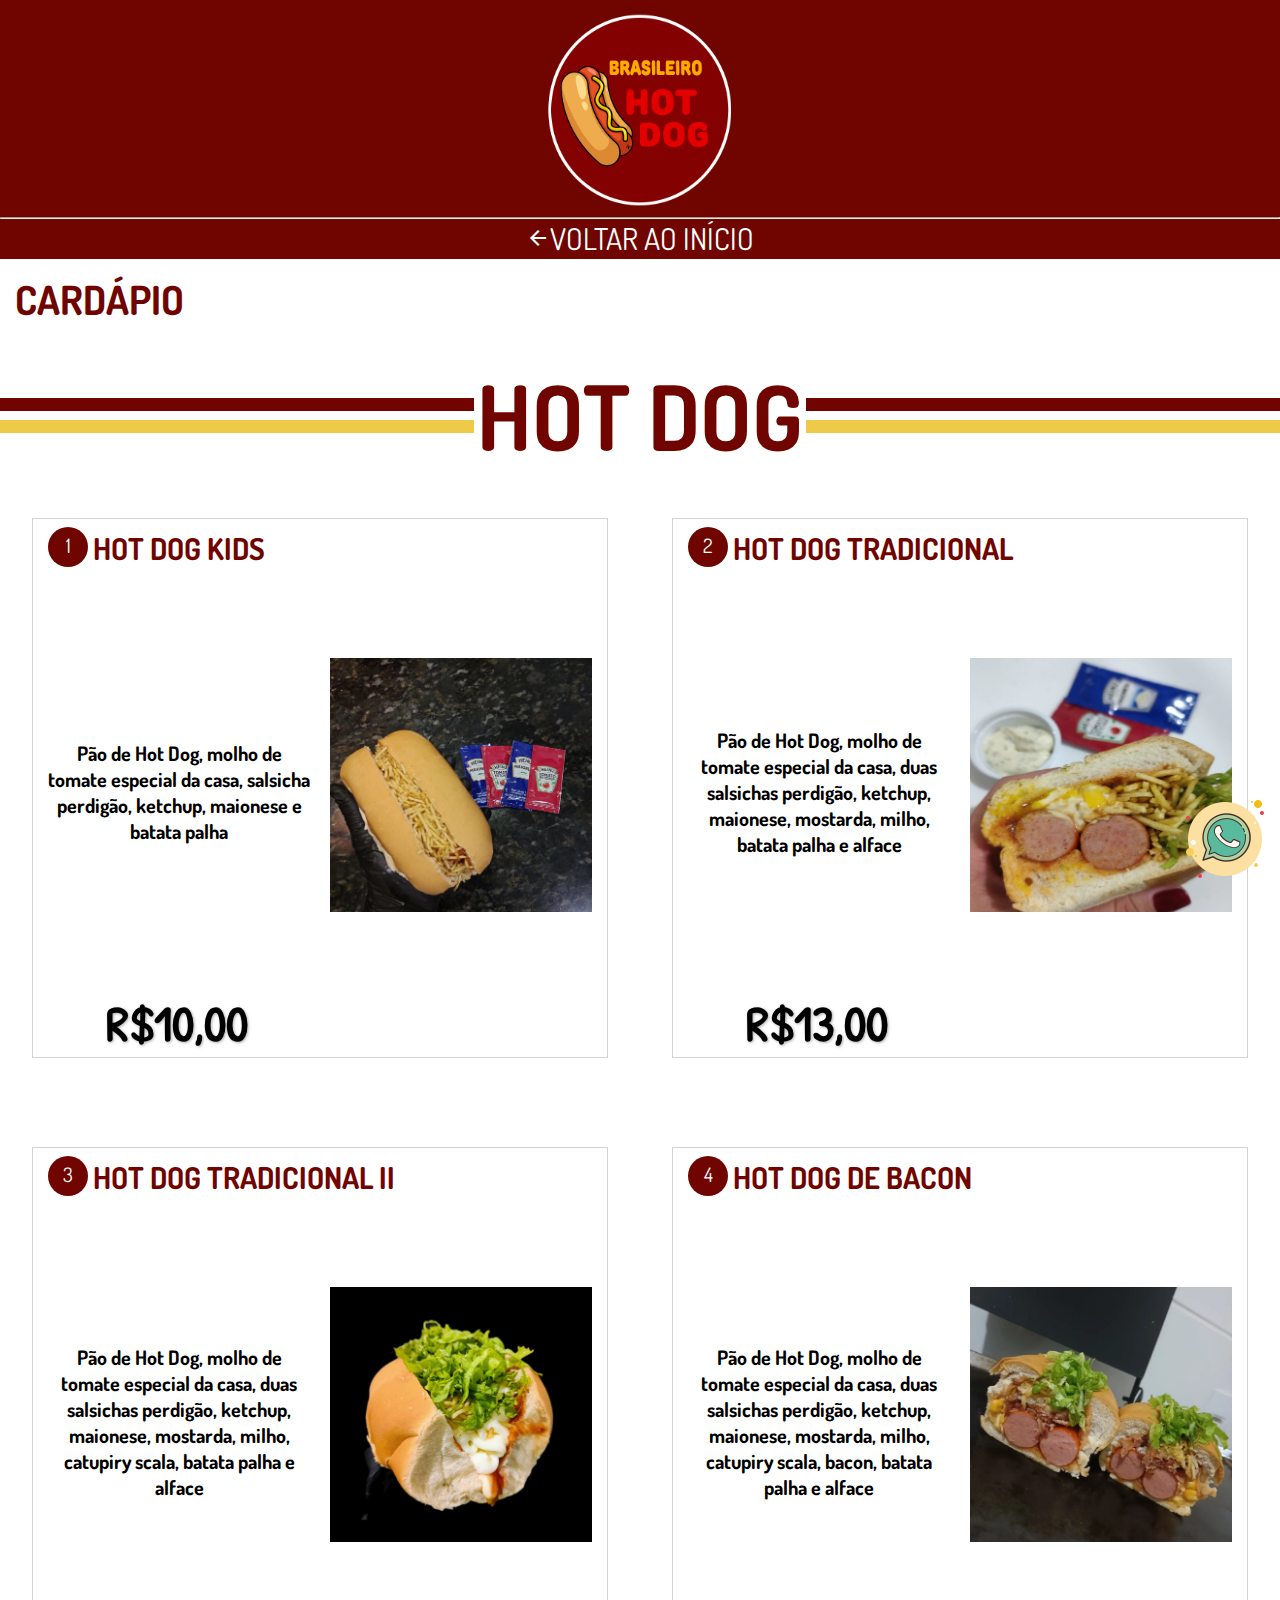
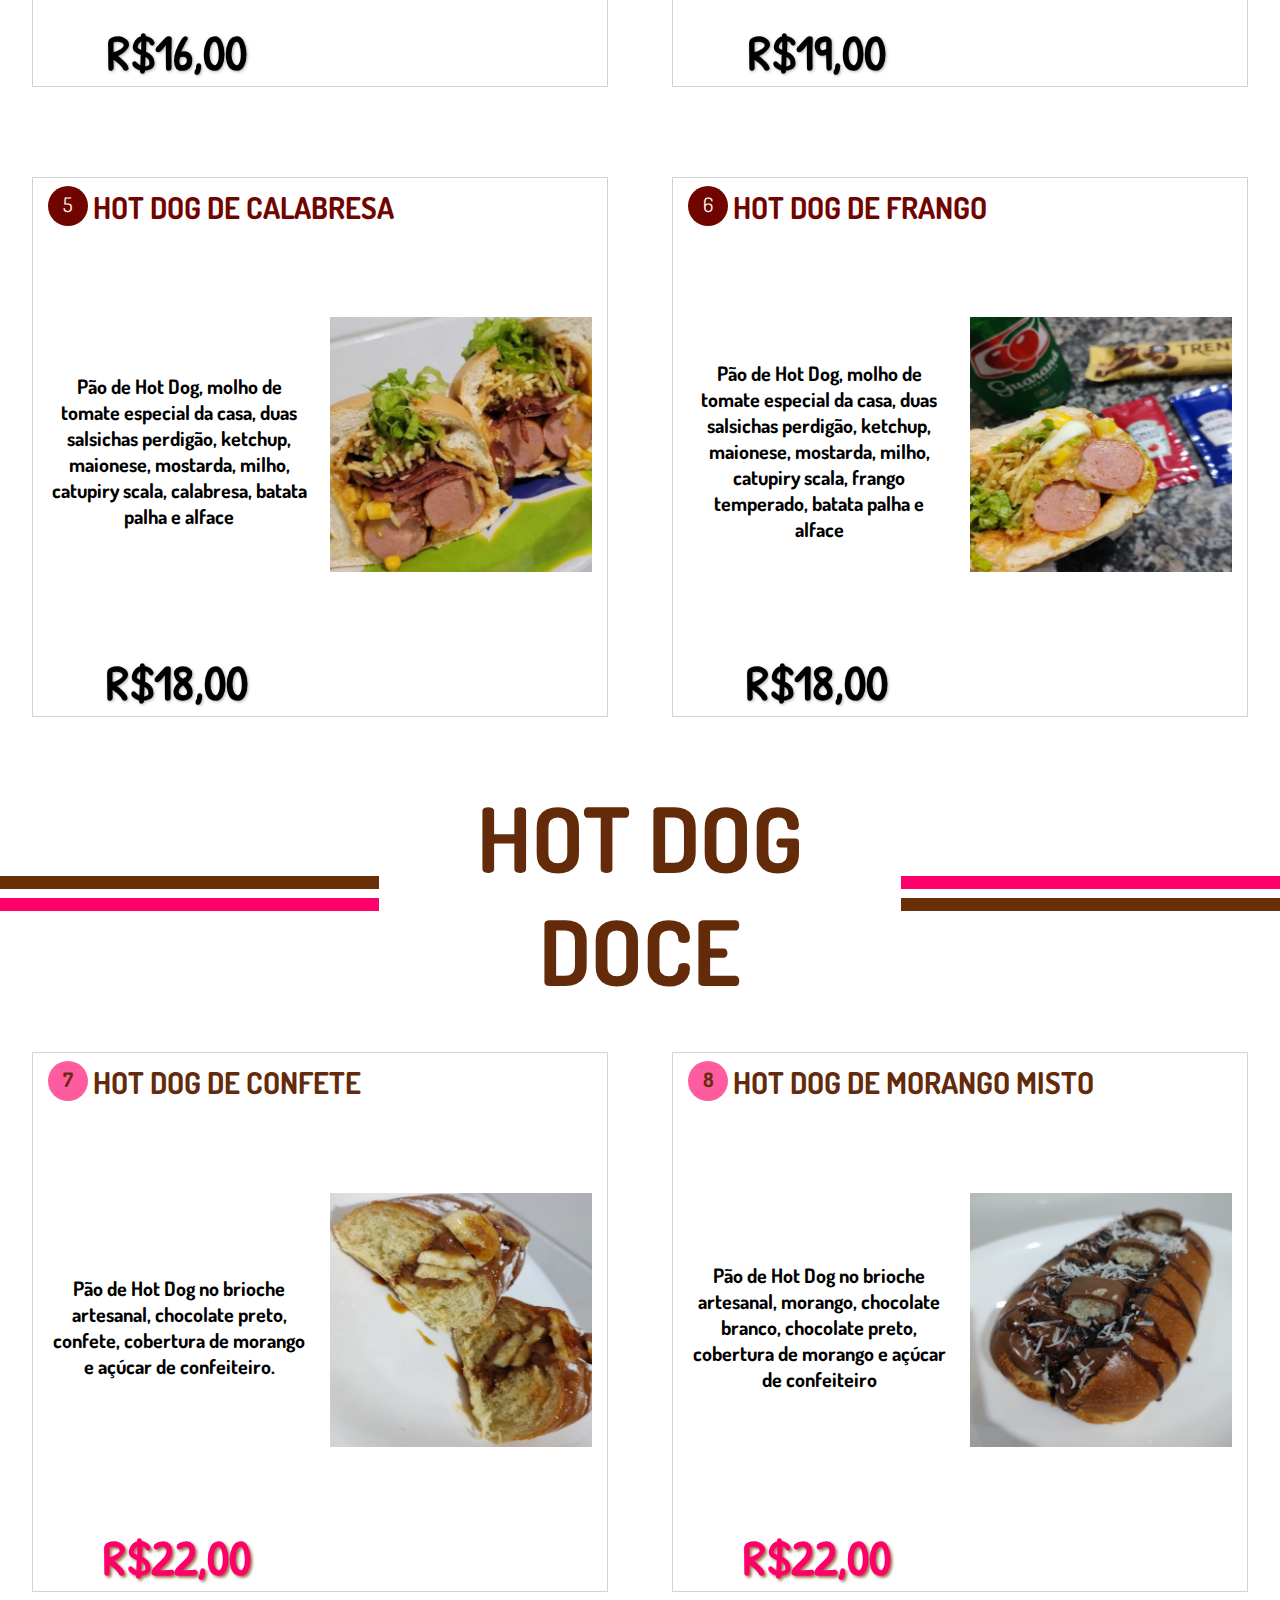
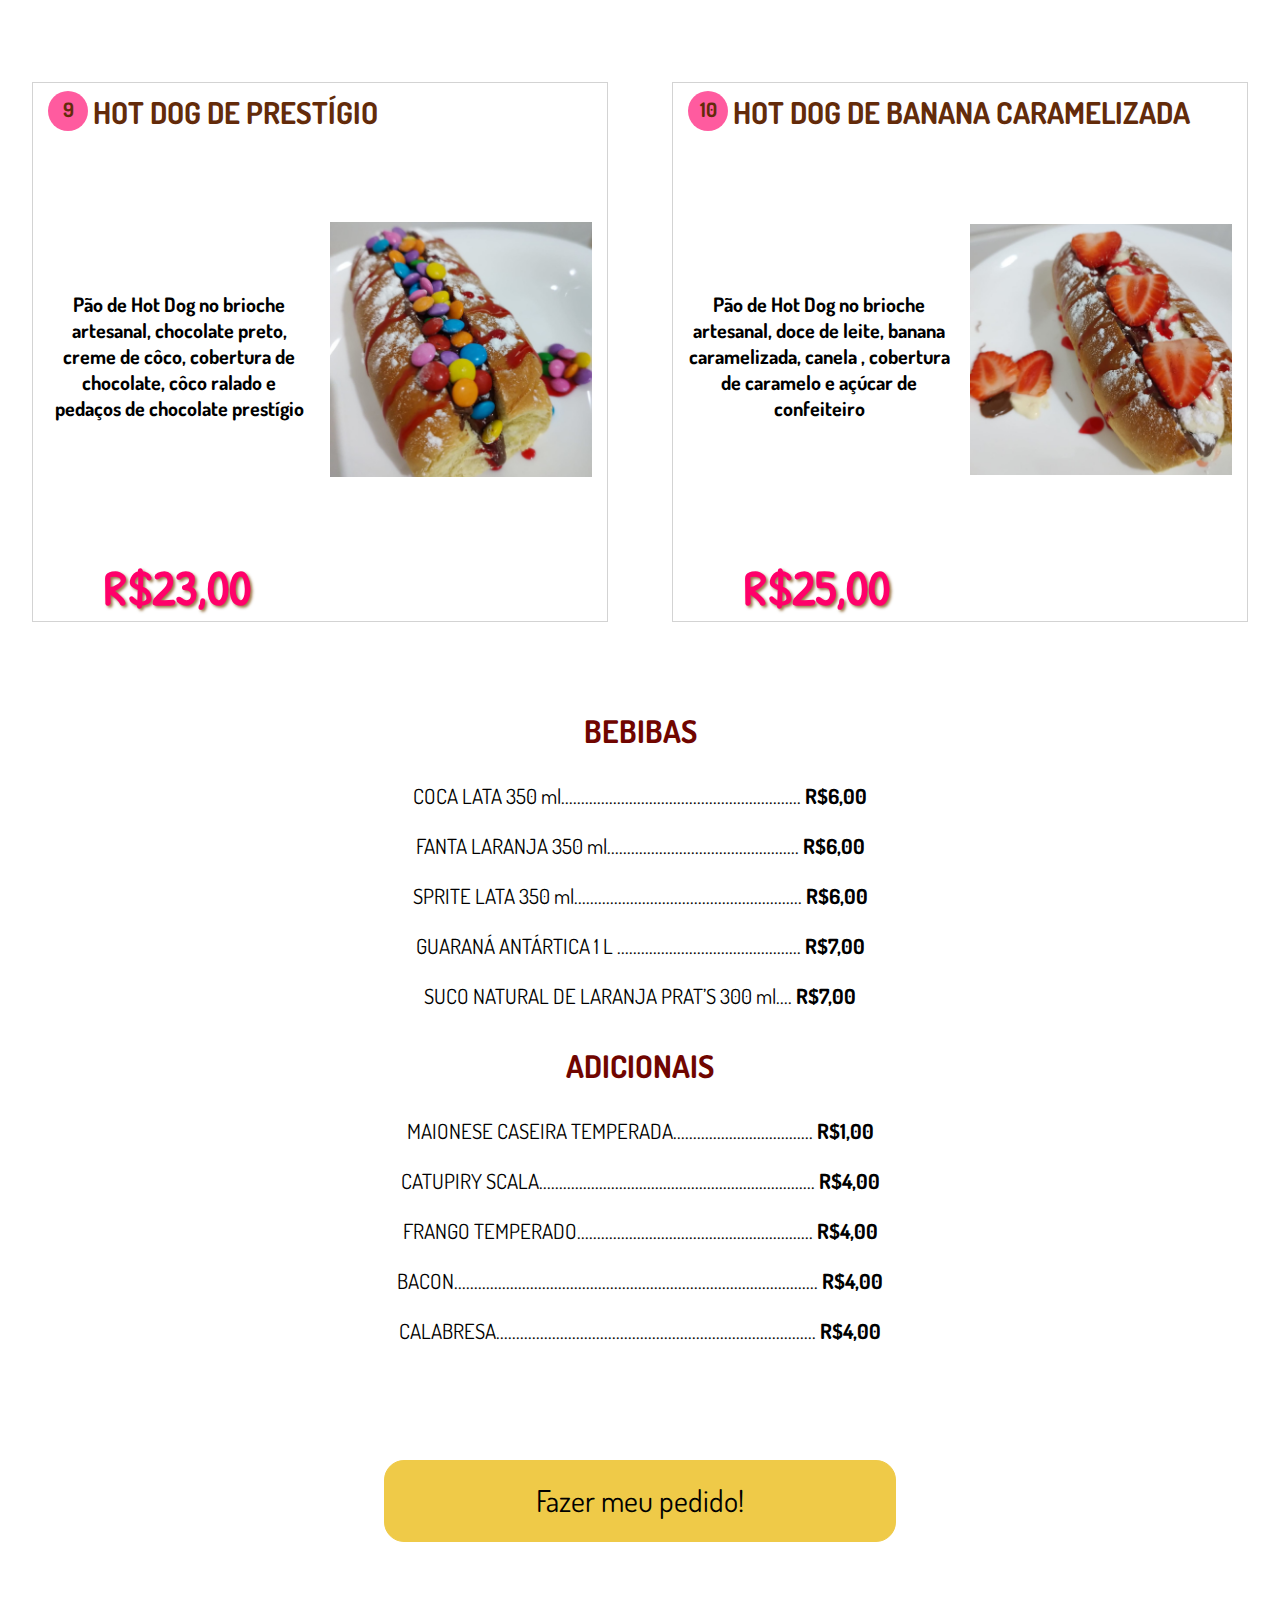
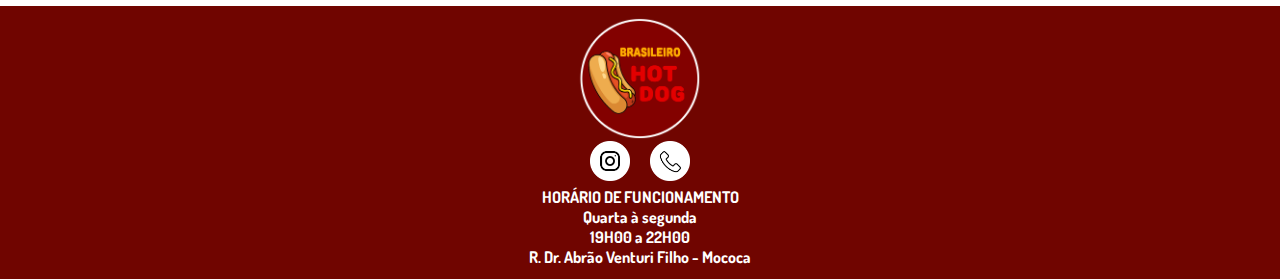
==== commit 277e6720: "Ajustando responsividade botão" ====
--- a/paginas/cardapio.html
+++ b/paginas/cardapio.html
@@ -257,7 +257,7 @@
                      </div>
                 </div>
 
-                <a class="botao" href="https://wa.me/5519993509992?text=Ola,%20gostaria%20de%20fazer%20um%20pedido." target="_blank">Fazer meu pedido!</a>
+                <div class="botao"><a href="https://wa.me/5519993509992?text=Ola,%20gostaria%20de%20fazer%20um%20pedido." target="_blank">Fazer meu pedido!</a></div>
             </section>
         </main>
 
--- a/css/style_Adicionais.css
+++ b/css/style_Adicionais.css
@@ -21,18 +21,20 @@
 
 
 .botao{
-    display: flex;
     margin: 5% auto;
     width: 20%;
     box-sizing: border-box;
-    padding: 20px;
-    padding-left: 30px;
+    padding: 20px 10px;
     background-color: #EFCA48;
     border: 1px solid #EFCA48;
     border-radius: 20px;
     font-size: 30px;
     text-align: center;
-    color: black;
+    
+}
+
+.botao a{
+    color: black !important;
 }
 
 @media screen and (max-width: 1280px){
@@ -48,13 +50,22 @@
         margin-bottom: 20px;
         padding: 0;
     }
+
+    .botao{
+         width: 40%;       
+    }
 }
 
-@media screen and (max-width: 600px){
+@media screen and (max-width: 601px){
     .box1, .box2{
         font-size: 15px;
         margin: 0 0 20px 0;
         line-height: 30px;
+    }
+
+    .botao{
+        width: 45%;
+        font-size: 20px;
     }
 }
 
@@ -70,12 +81,18 @@
     .box1, .box2{
         font-size: 13px;
     }
+
+    .botao{
+        width: 60%;
+        font-size: 20px;
+    }
 }
  
 
 @media screen and (max-width:300px){
     .box1, .box2{
         font-size: 10px;
+        padding: 5px ;
     }
 }
 
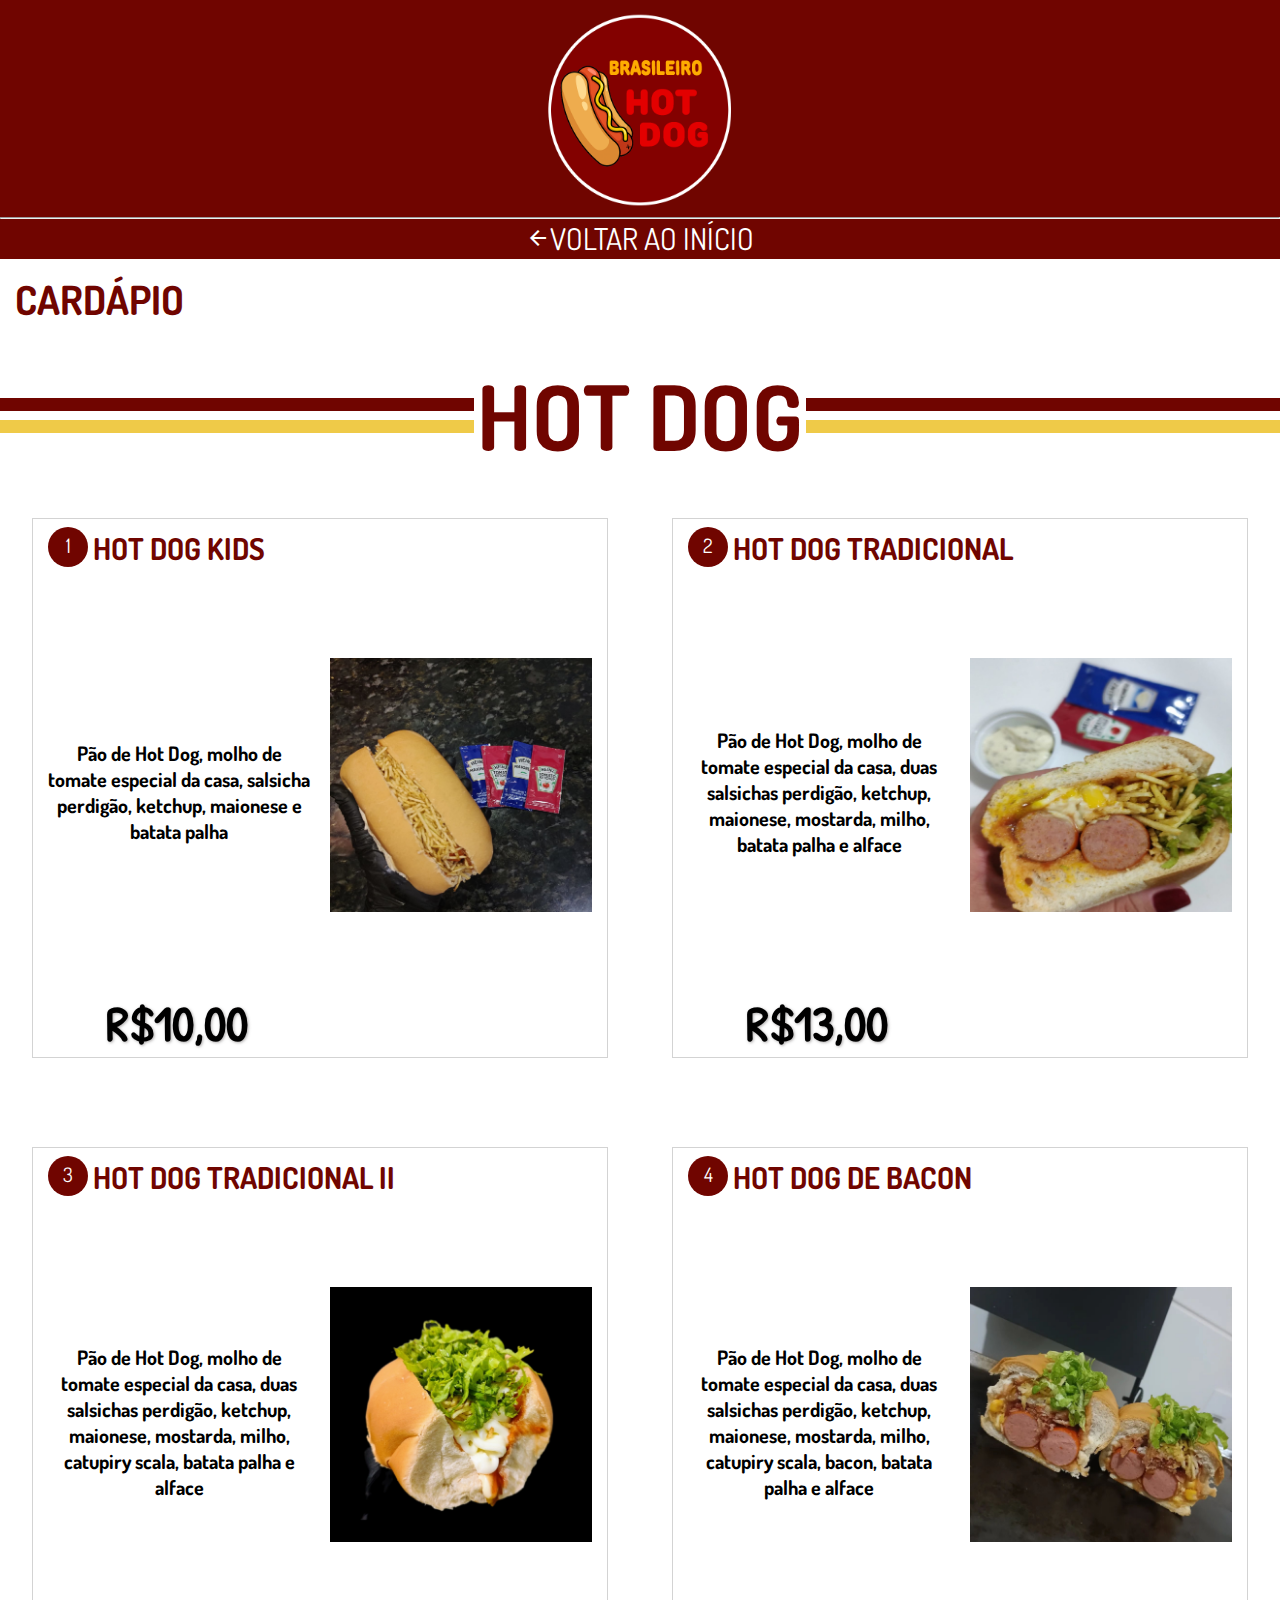
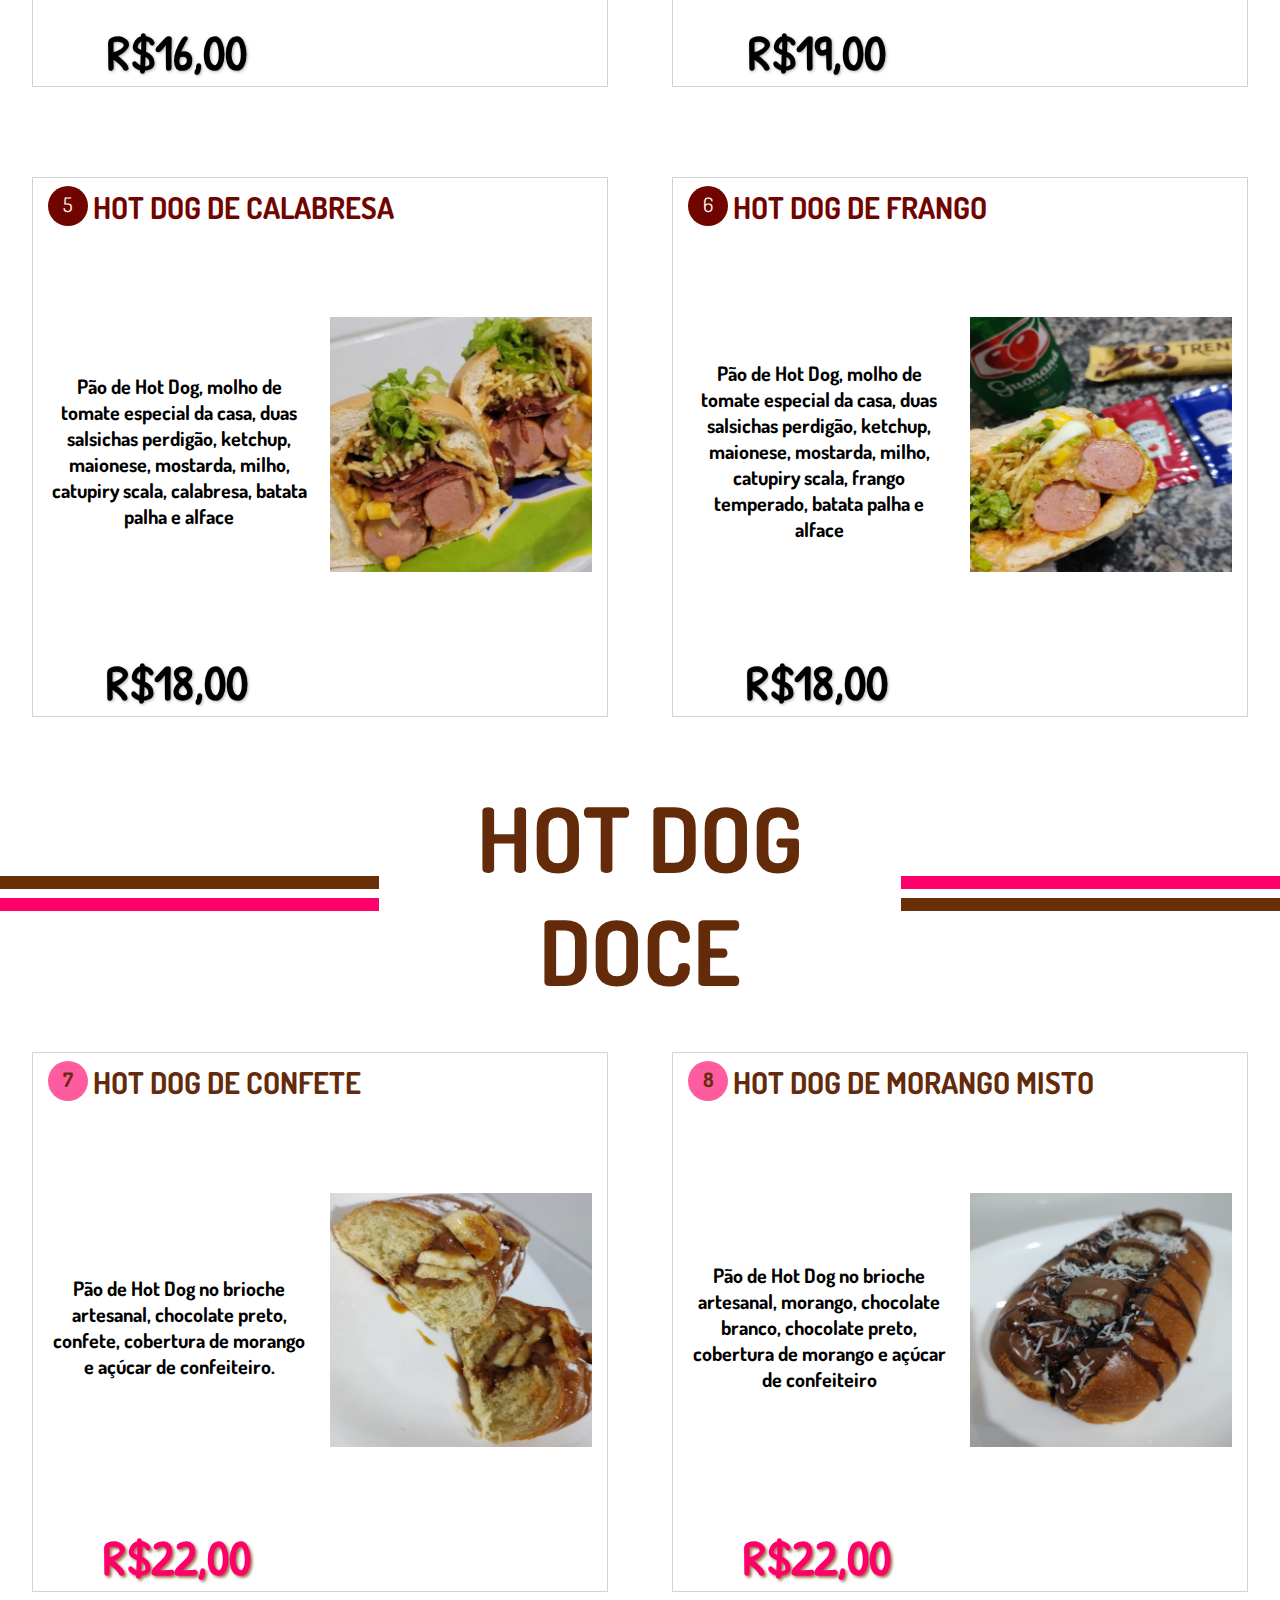
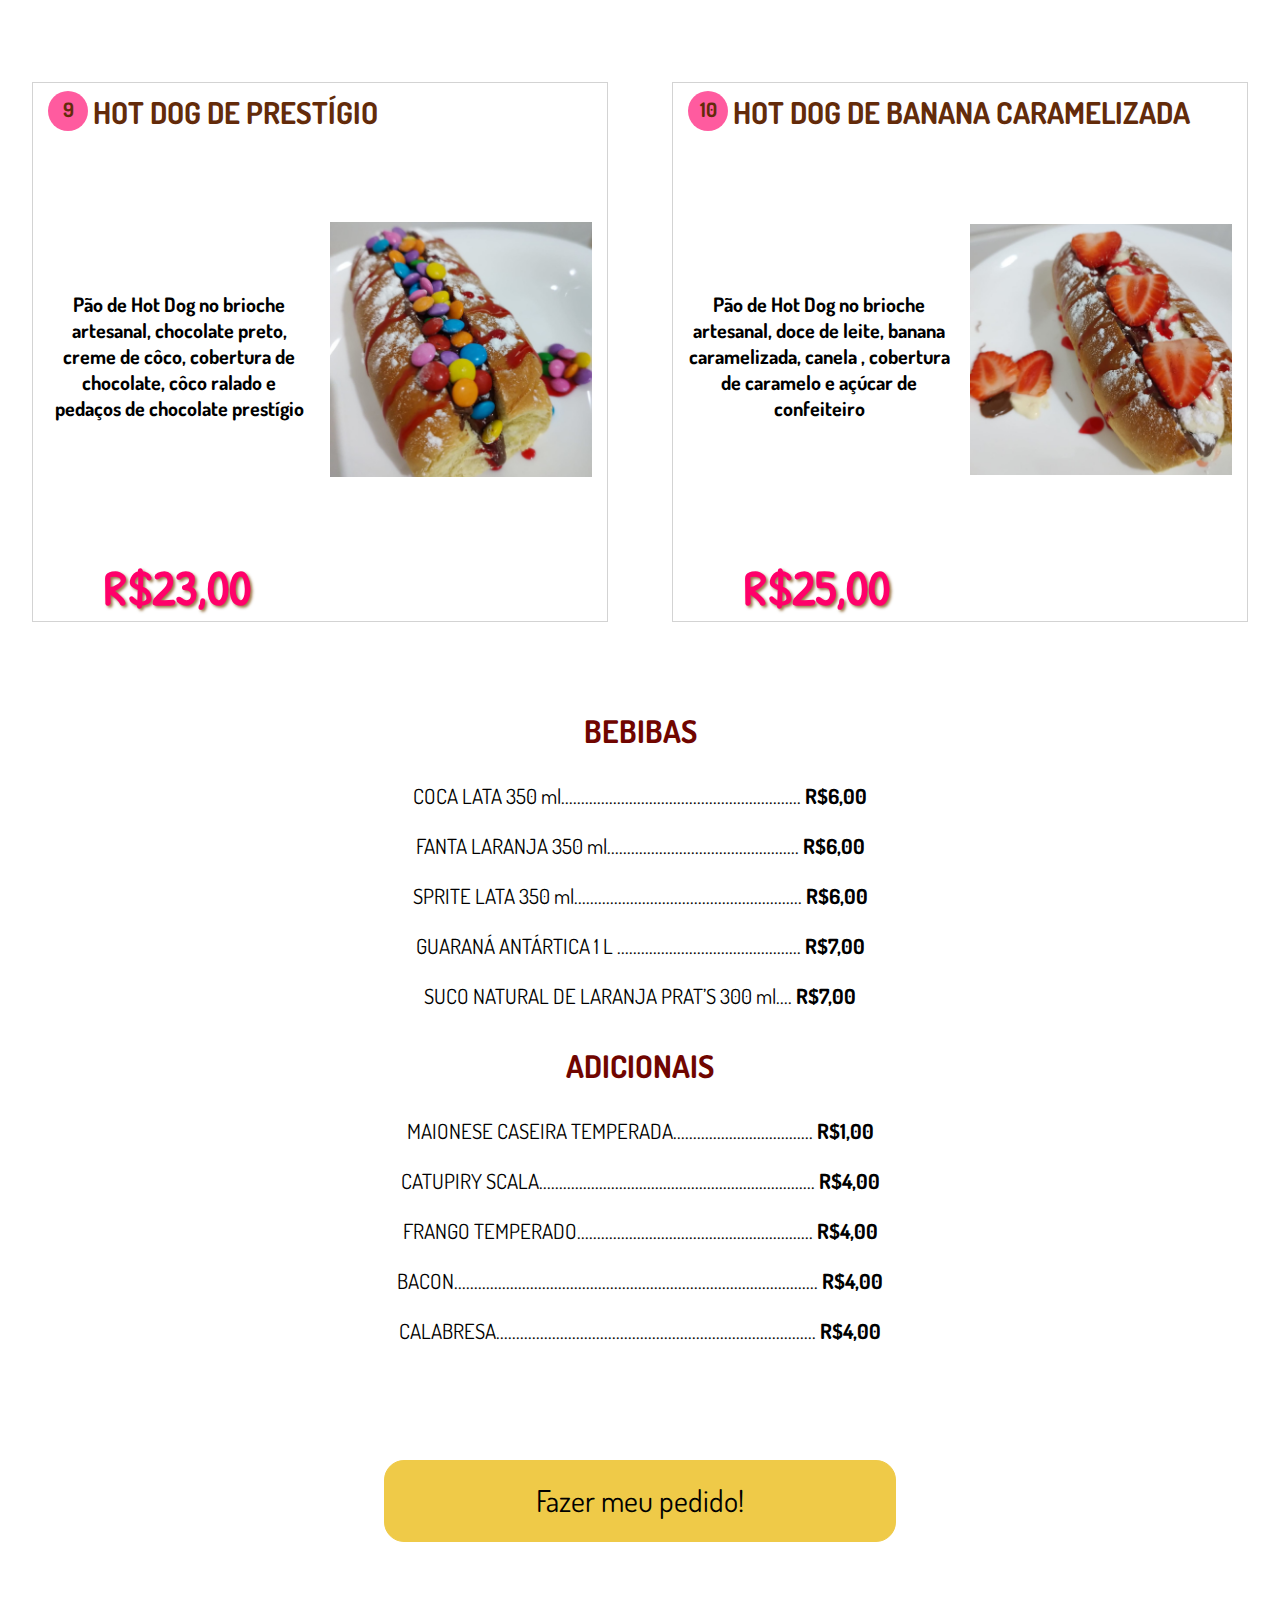
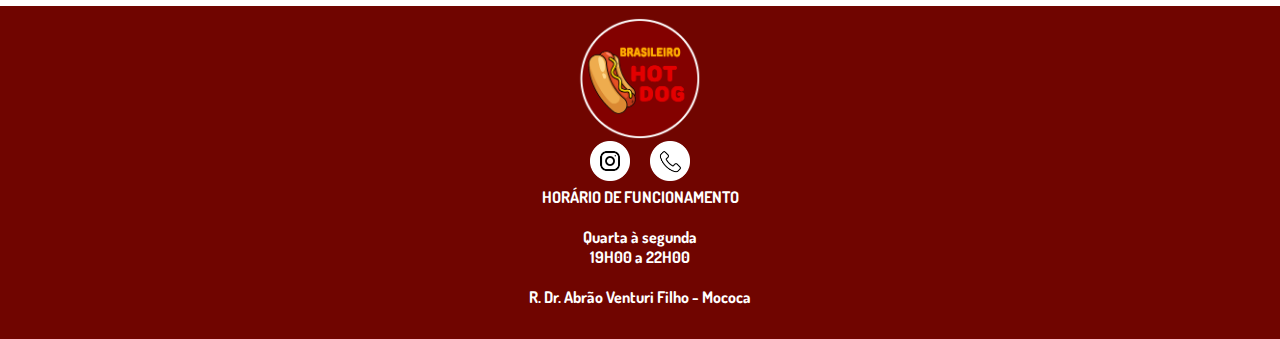
==== commit c17431fb: "Arrumando footer" ====
--- a/paginas/cardapio.html
+++ b/paginas/cardapio.html
@@ -276,10 +276,6 @@
                         <a href="tel:+5519993509992" target="_blank"><img src="../imagens/rodape/logotel.PNG" alt="WhatsApp Hot-Dog Brasileiro"></a>
                     </figure>
                 </div>
-
-                <div id="zap">
-                    <a href="https://wa.me/+5519993509992" target="_blank"><img src="../imagens/index/logozap.png" alt=""></a>
-                </div>
     
                 <div class="footer_schedule">
                     <p>HORÁRIO DE FUNCIONAMENTO</p>
--- a/css/style_Footer.css
+++ b/css/style_Footer.css
@@ -37,11 +37,12 @@
 }
 
 .footer_schedule p{
-    display: flex;
+    display: block;
     justify-content: center;
     text-align: center;
     font-weight: bold;
     text-decoration: none;
+    margin-bottom: 20px;
 }
 
 .footer_schedule a{
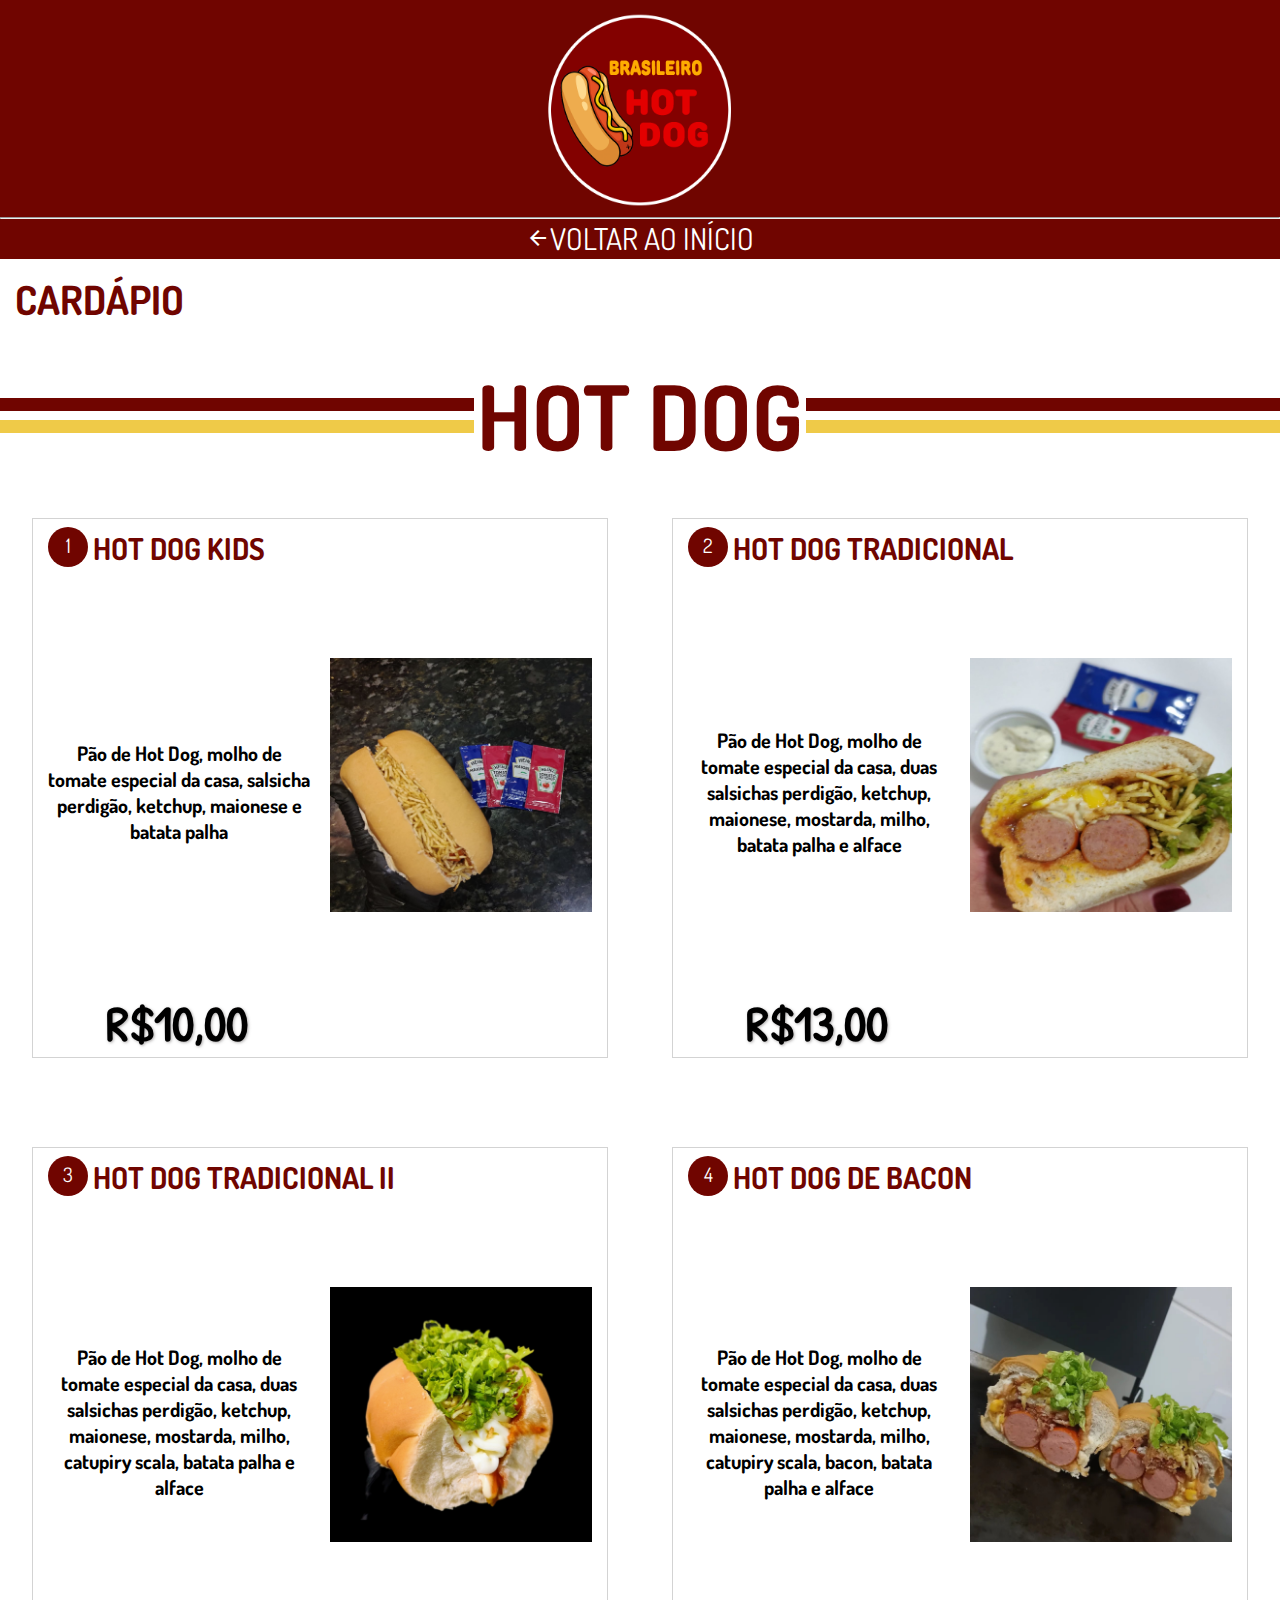
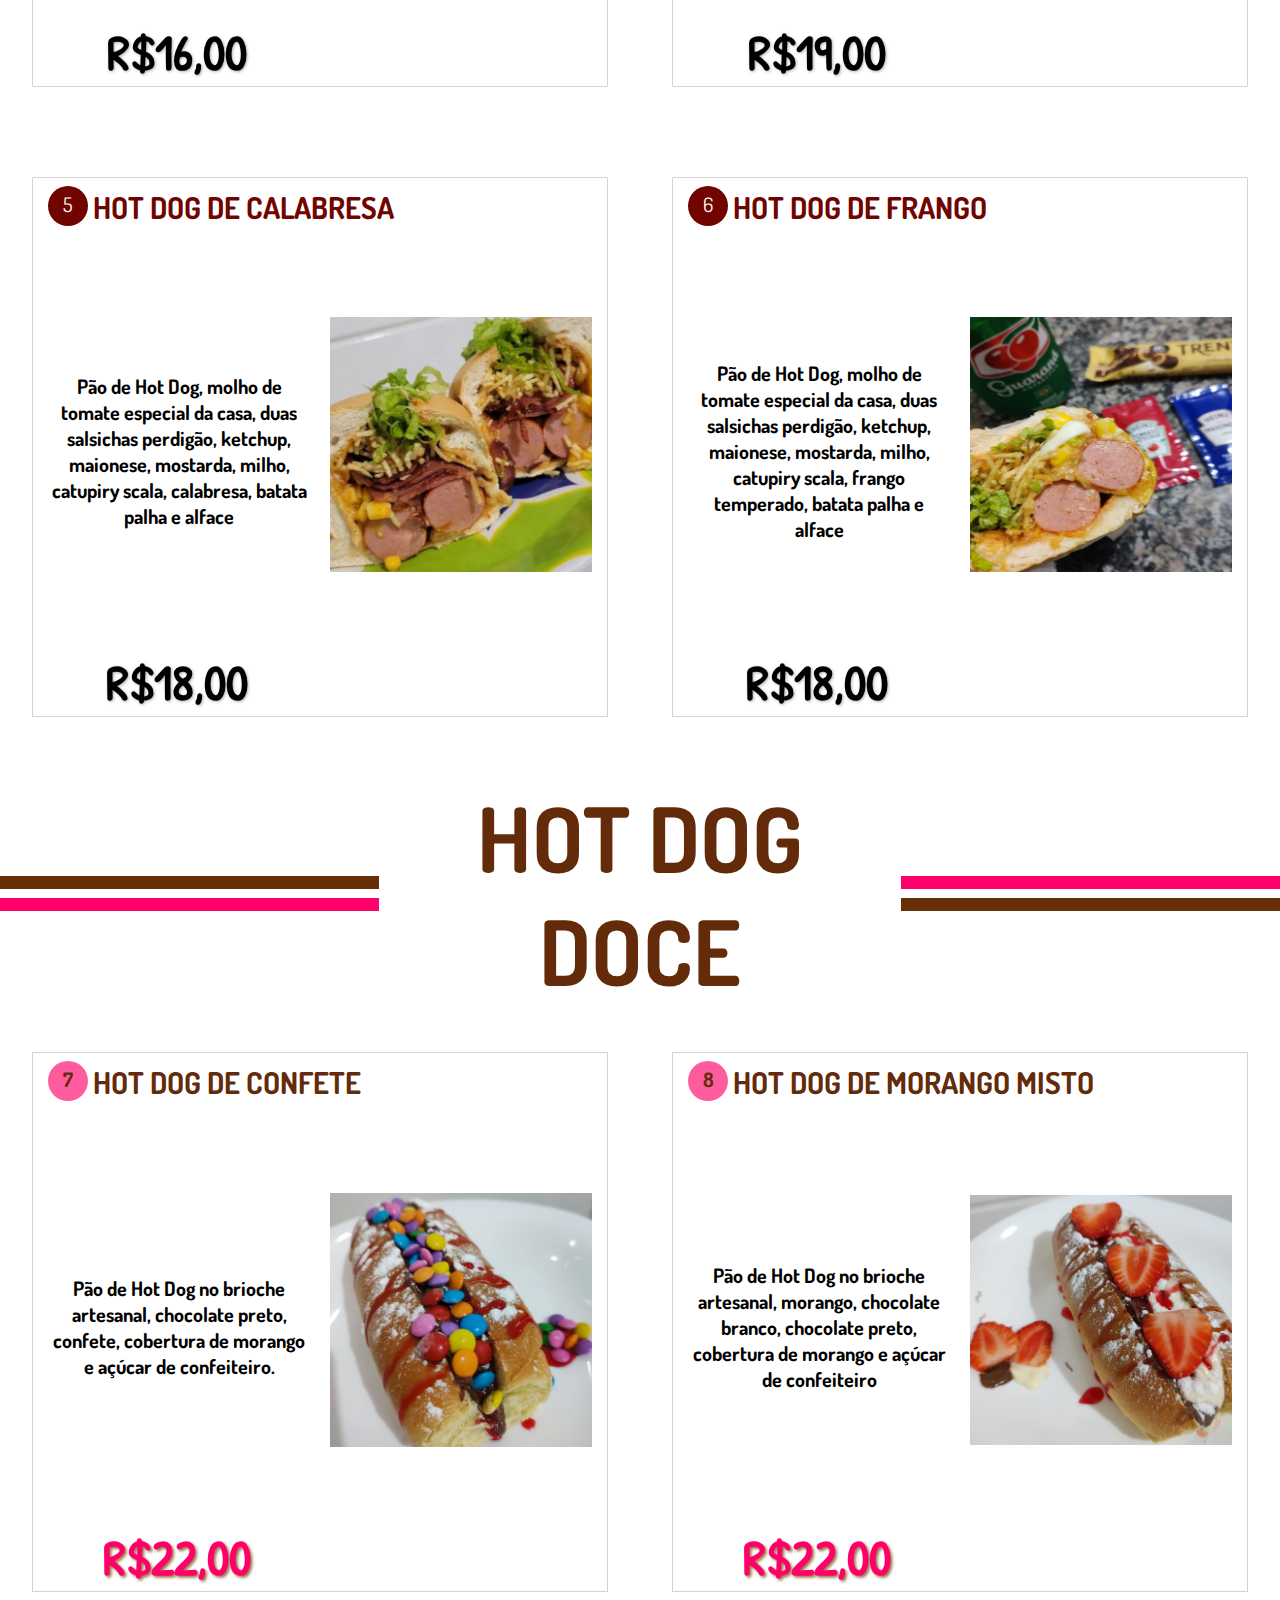
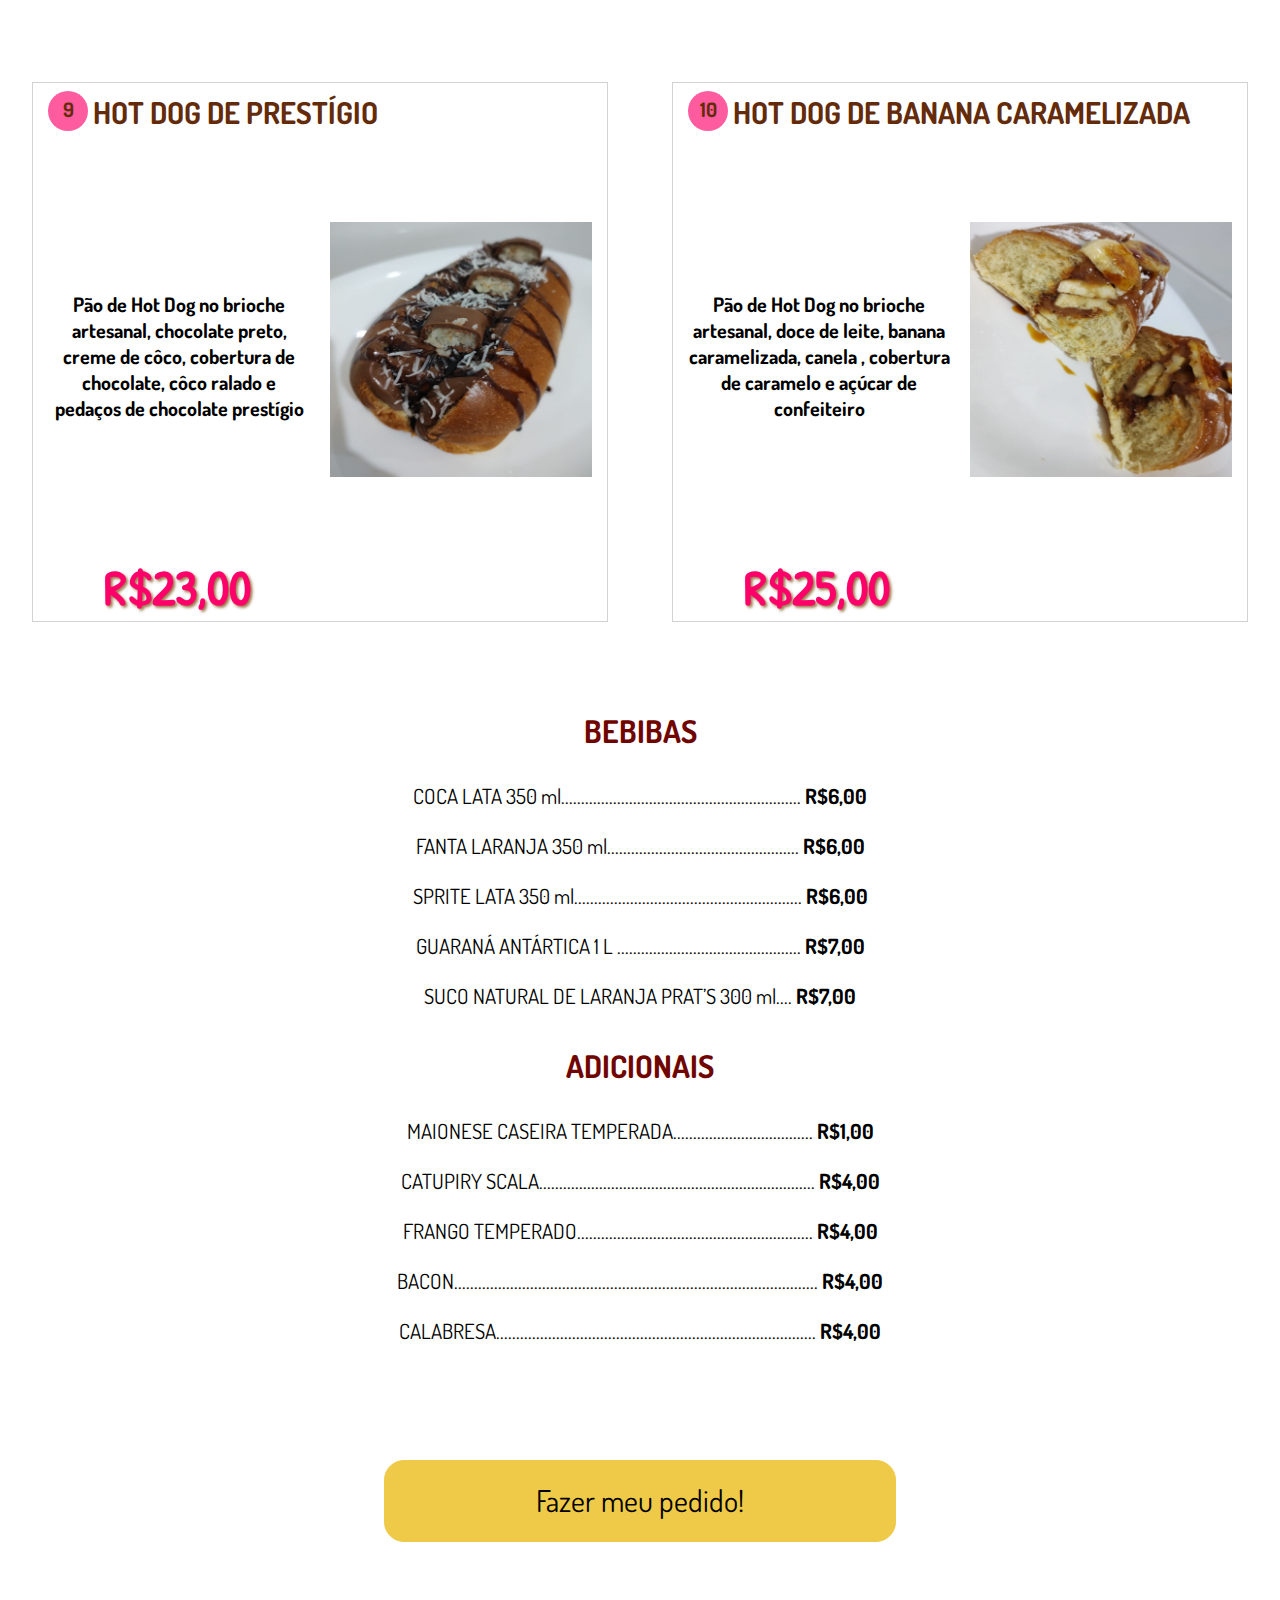
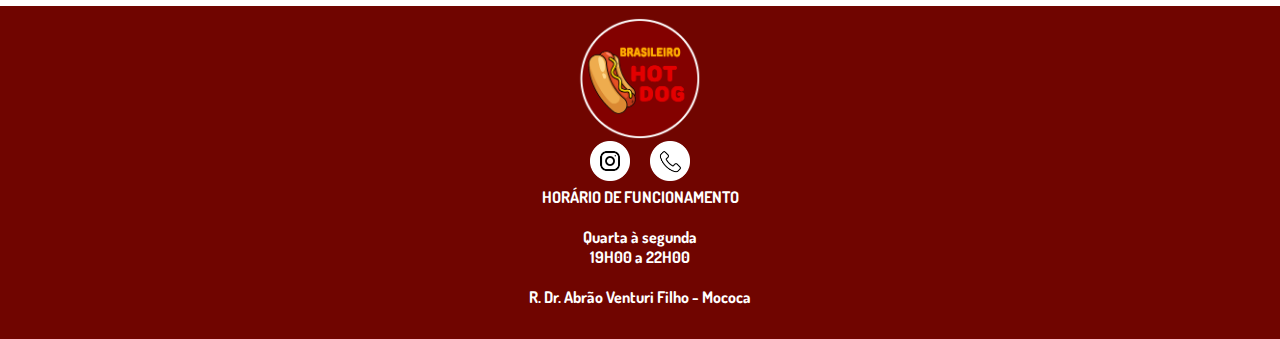
==== commit ab9876c6: "Arrumando titulo cardapio" ====
--- a/paginas/cardapio.html
+++ b/paginas/cardapio.html
@@ -184,55 +184,55 @@
                         <div class="hot_price-doce"><p>R$22,00</p></div>
                     </div>
                     <div class="item_picture">
+                        <img src="../imagens/cardapio/confete.jpg" alt="">
+                    </div>
+                </div>
+
+                <div class="itens_cardapio">
+                    <div class="description">
+                        <div class="num_item-doce">8</div>
+                        <div class="card_title-doce">
+                            <h2>HOT DOG DE MORANGO MISTO</h2>
+                        </div>
+                        <div class="ingred_card">
+                            <p>Pão de Hot Dog no brioche artesanal, morango, chocolate branco, chocolate preto, cobertura de morango e açúcar de confeiteiro</p>
+                        </div>
+                        <div class="hot_price-doce"><p>R$22,00</p></div>
+                    </div>
+                    <div class="item_picture">
+                        <img src="../imagens/cardapio/morango.jpg" alt="">
+                    </div>
+                </div>
+
+                <div class="itens_cardapio">
+                    <div class="description">
+                        <div class="num_item-doce">9</div>
+                        <div class="card_title-doce">
+                            <h2>HOT DOG DE PRESTÍGIO</h2>
+                        </div>
+                        <div class="ingred_card">
+                            <p>Pão de Hot Dog no brioche artesanal, chocolate preto, creme de côco, cobertura de chocolate, côco ralado e pedaços de chocolate prestígio</p>
+                        </div>
+                        <div class="hot_price-doce"><p>R$23,00</p></div>
+                    </div>
+                    <div class="item_picture">
+                        <img src="../imagens/cardapio/bombom.jpg" alt="">
+                    </div>
+                </div>
+
+                <div class="itens_cardapio">
+                    <div class="description">
+                        <div class="num_item-doce">10</div>
+                        <div class="card_title-doce">
+                            <h2>HOT DOG DE BANANA CARAMELIZADA</h2>
+                        </div>
+                        <div class="ingred_card">
+                            <p>Pão de Hot Dog no brioche artesanal, doce de leite, banana caramelizada, canela , cobertura de caramelo e açúcar de confeiteiro</p>
+                        </div>
+                        <div class="hot_price-doce"><p>R$25,00</p></div>
+                    </div>
+                    <div class="item_picture">
                         <img src="../imagens/cardapio/banana.png" alt="">
-                    </div>
-                </div>
-
-                <div class="itens_cardapio">
-                    <div class="description">
-                        <div class="num_item-doce">8</div>
-                        <div class="card_title-doce">
-                            <h2>HOT DOG DE MORANGO MISTO</h2>
-                        </div>
-                        <div class="ingred_card">
-                            <p>Pão de Hot Dog no brioche artesanal, morango, chocolate branco, chocolate preto, cobertura de morango e açúcar de confeiteiro</p>
-                        </div>
-                        <div class="hot_price-doce"><p>R$22,00</p></div>
-                    </div>
-                    <div class="item_picture">
-                        <img src="../imagens/cardapio/bombom.jpg" alt="">
-                    </div>
-                </div>
-
-                <div class="itens_cardapio">
-                    <div class="description">
-                        <div class="num_item-doce">9</div>
-                        <div class="card_title-doce">
-                            <h2>HOT DOG DE PRESTÍGIO</h2>
-                        </div>
-                        <div class="ingred_card">
-                            <p>Pão de Hot Dog no brioche artesanal, chocolate preto, creme de côco, cobertura de chocolate, côco ralado e pedaços de chocolate prestígio</p>
-                        </div>
-                        <div class="hot_price-doce"><p>R$23,00</p></div>
-                    </div>
-                    <div class="item_picture">
-                        <img src="../imagens/cardapio/confete.jpg" alt="">
-                    </div>
-                </div>
-
-                <div class="itens_cardapio">
-                    <div class="description">
-                        <div class="num_item-doce">10</div>
-                        <div class="card_title-doce">
-                            <h2>HOT DOG DE BANANA CARAMELIZADA</h2>
-                        </div>
-                        <div class="ingred_card">
-                            <p>Pão de Hot Dog no brioche artesanal, doce de leite, banana caramelizada, canela , cobertura de caramelo e açúcar de confeiteiro</p>
-                        </div>
-                        <div class="hot_price-doce"><p>R$25,00</p></div>
-                    </div>
-                    <div class="item_picture">
-                        <img src="../imagens/cardapio/morango.jpg" alt="">
                     </div>
                 </div>
             </section>
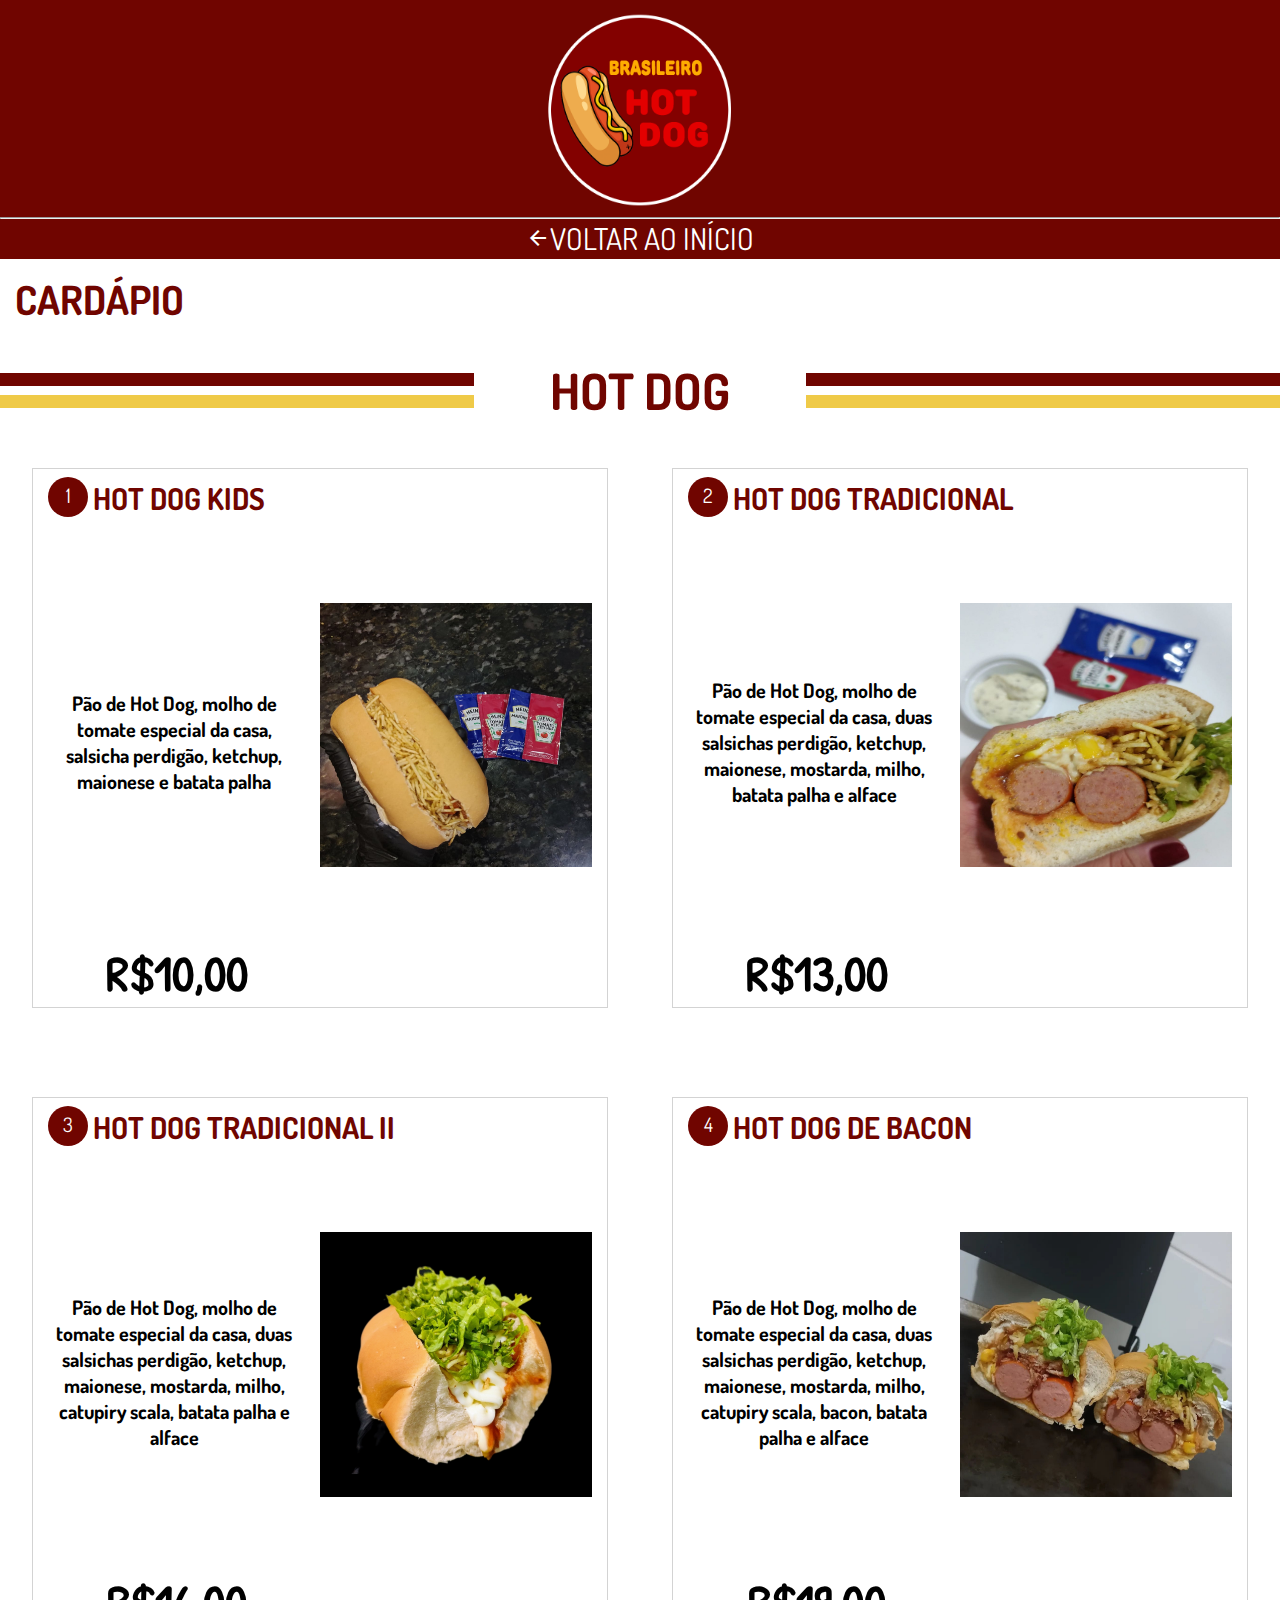
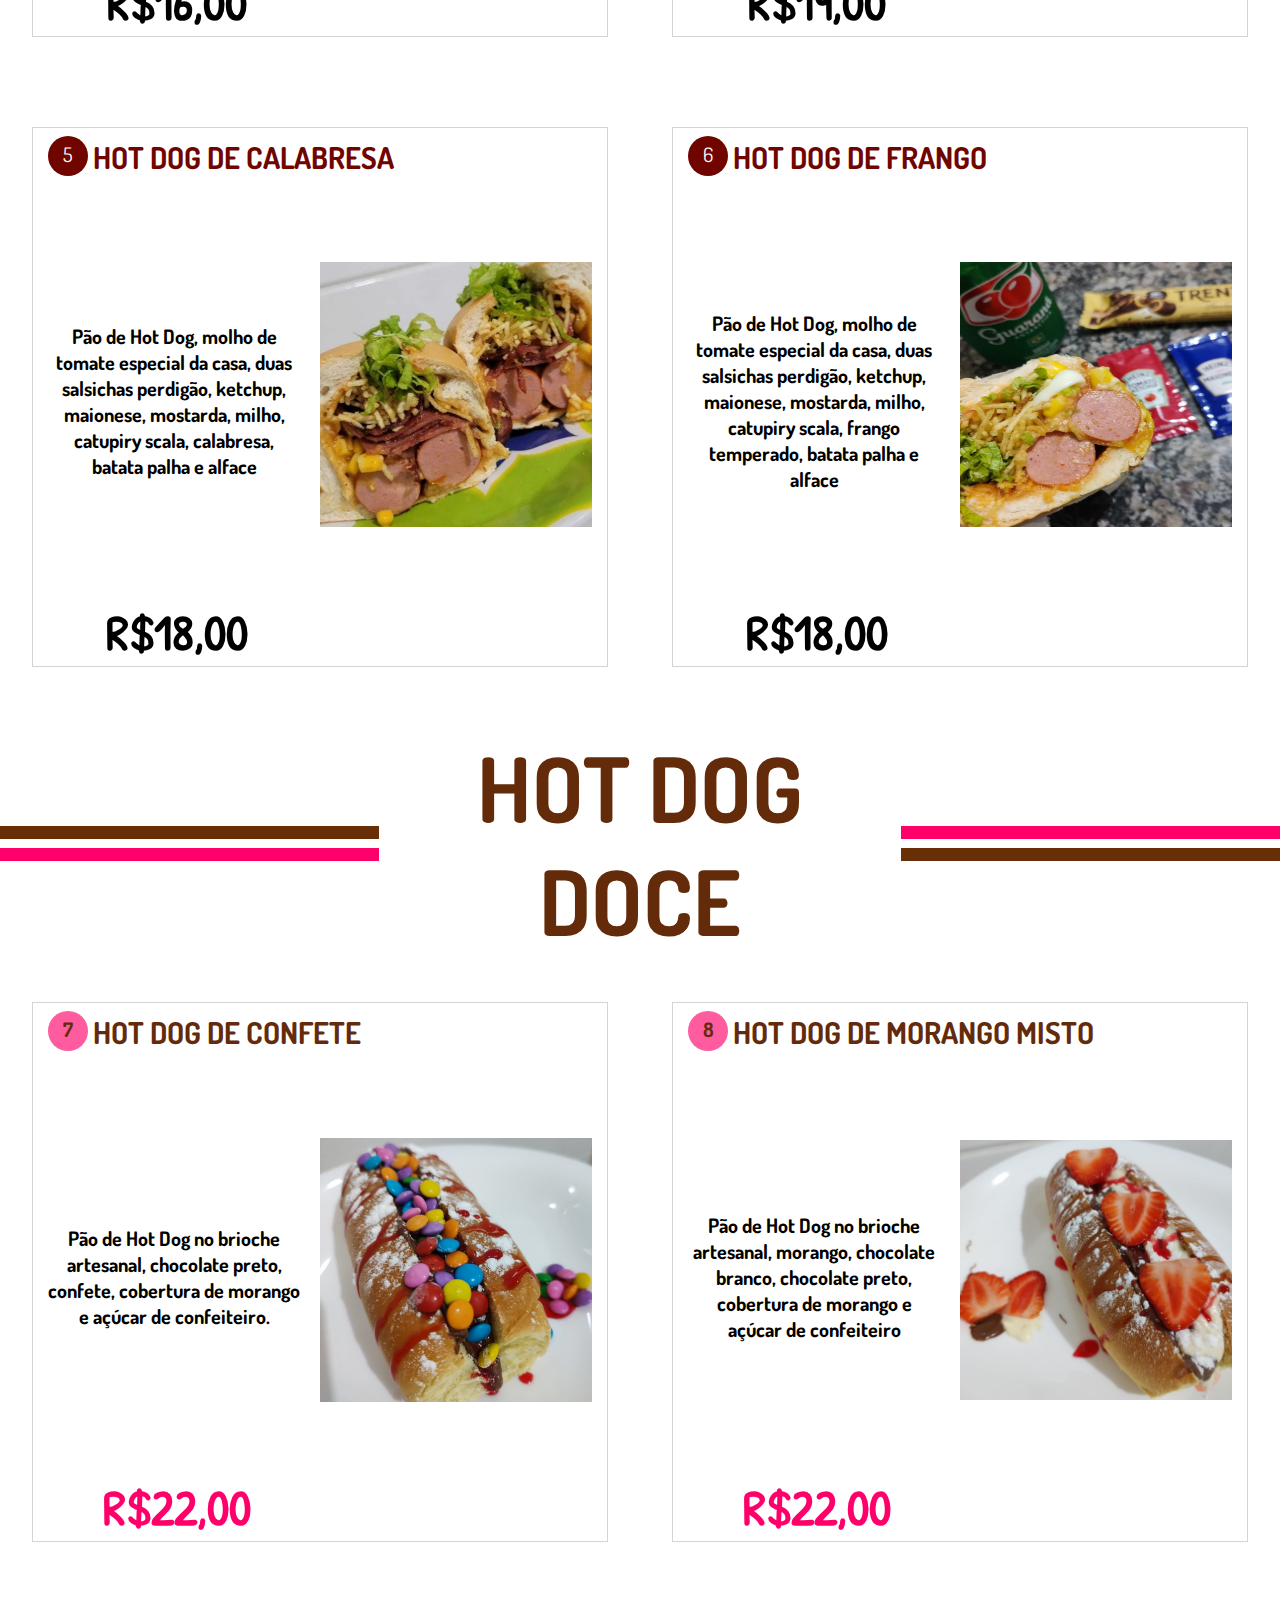
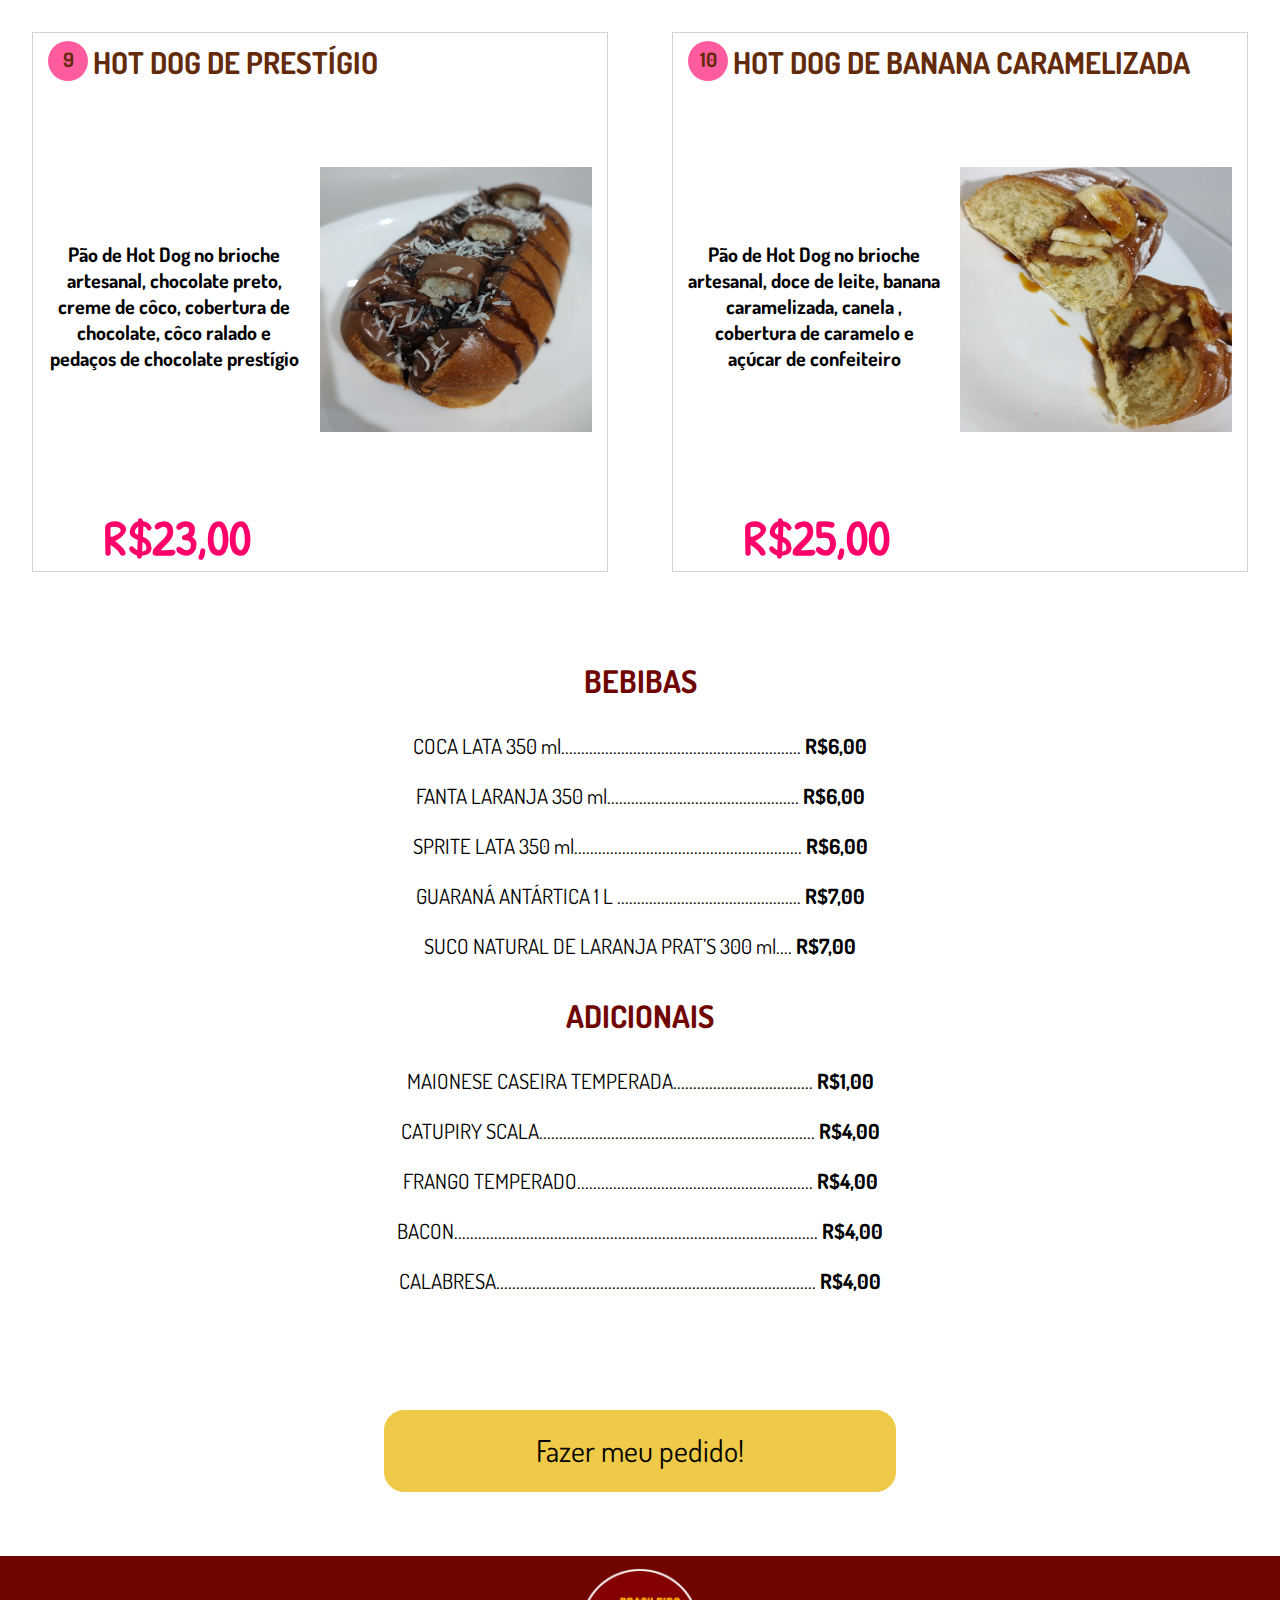
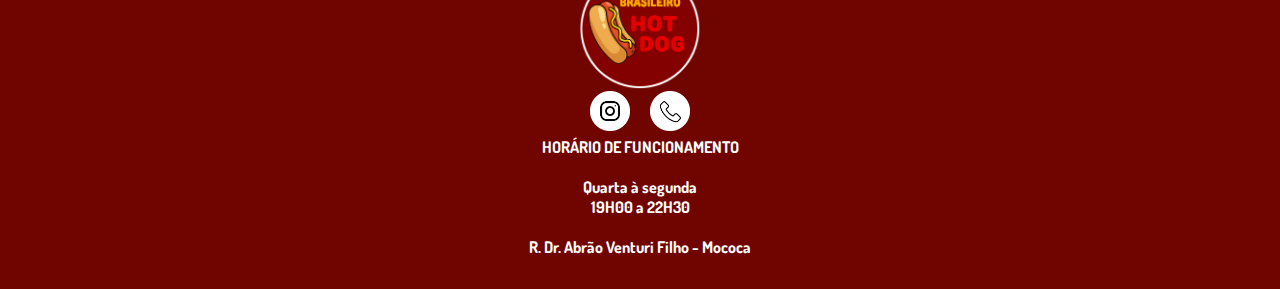
==== commit 27720658: "responsividade landscape" ====
--- a/paginas/cardapio.html
+++ b/paginas/cardapio.html
@@ -12,7 +12,8 @@
         <link rel="stylesheet" href="../css/style_Footer.css">
         <link rel="stylesheet" href="../css/style_Reset.css">
         <link rel="stylesheet" href="../css/style_Adicionais.css">
-        
+        <link rel="stylesheet" href="../css/style_teste.css">
+
 
         <!-- Link setinha -->
         <link rel="stylesheet" href="https://fonts.googleapis.com/css2?family=Material+Symbols+Outlined:opsz,wght,FILL,GRAD@20..48,100..700,0..1,-50..200" />
@@ -280,7 +281,7 @@
                 <div class="footer_schedule">
                     <p>HORÁRIO DE FUNCIONAMENTO</p>
                     <p>Quarta à segunda <br>
-                    19H00 a 22H00</p>
+                    19H00 a 22H30</p>
                     <p><a href="https://goo.gl/maps/78EmEJ4hB9dLckPD6" target="_blank">R. Dr. Abrão Venturi Filho - Mococa</a></p>
                 </div>
             </div>
--- a/css/style_Cardapio.css
+++ b/css/style_Cardapio.css
@@ -30,7 +30,8 @@
 
 .title{
     color: #700500;
-    font-size: 45px;
+    font-size: 25px;
+    text-align: center;
 }
 
 section#HotDogSalgado{
@@ -60,7 +61,7 @@
 }
 
 .item_picture{
-  width: 50%;
+  max-width: 50%;
   padding: 12.5% 0 ;
 }
 
@@ -85,7 +86,6 @@
   font-size: 2.5em;
   font-family: 'FontePreco';
   font-weight: bold;
-  text-shadow: 1px 1px 3px rgba(105, 101, 101, 0.521);
   position: absolute;
   bottom: 0;
   text-align: center;
@@ -97,6 +97,7 @@
   top: 10px;
   left: 60px;
   color: #700500;
+  
 }
 
 .ingred_card{
@@ -105,15 +106,35 @@
   margin-top: calc(55vh - 54vh);
 }
 
-@media screen and (max-width: 870px){
+
+@media screen and (max-width:1000px){
+  .title2{
+    font-size: 20px;
+  }
+
   .itens_cardapio{
-      height: 70vh;
+    height: 70vh;
   }
 }
+
 
 @media screen and (max-width: 869px){
   .itens_cardapio{
       width: 80%;
+      height: 70vh;
+  }
+
+  .card_title{
+    font-size: .9em;
+  }
+}
+
+
+
+@media screen and (max-width: 650px){
+  .title2{
+    text-align: center;
+    font-size: 25px;
   }
 }
 
@@ -138,15 +159,18 @@
 
 }
 
-@media screen and (max-width:1000px){
-  .title2{
-    font-size: 30px;
+
+@media screen and (max-height:500px){
+  .itens_cardapio img{
+    height: 70vh;
+  }
+
+  .itens_cardapio{
+    height: 100vh;
+    font-size: .9em;
+  }
+
+  .card_title{
+    
   }
 }
-
-@media screen and (max-width: 650px){
-  .title2{
-    text-align: center;
-  }
-}
-
--- a/css/style_CardapioDoce.css
+++ b/css/style_CardapioDoce.css
@@ -94,7 +94,6 @@
   font-size: 2.5em;
   font-family: 'FontePreco';
   font-weight: bold;
-  text-shadow: 2px 2px 3px rgba(129, 84, 24, 0.788);
   position: absolute;
   bottom: 0;
   text-align: center;
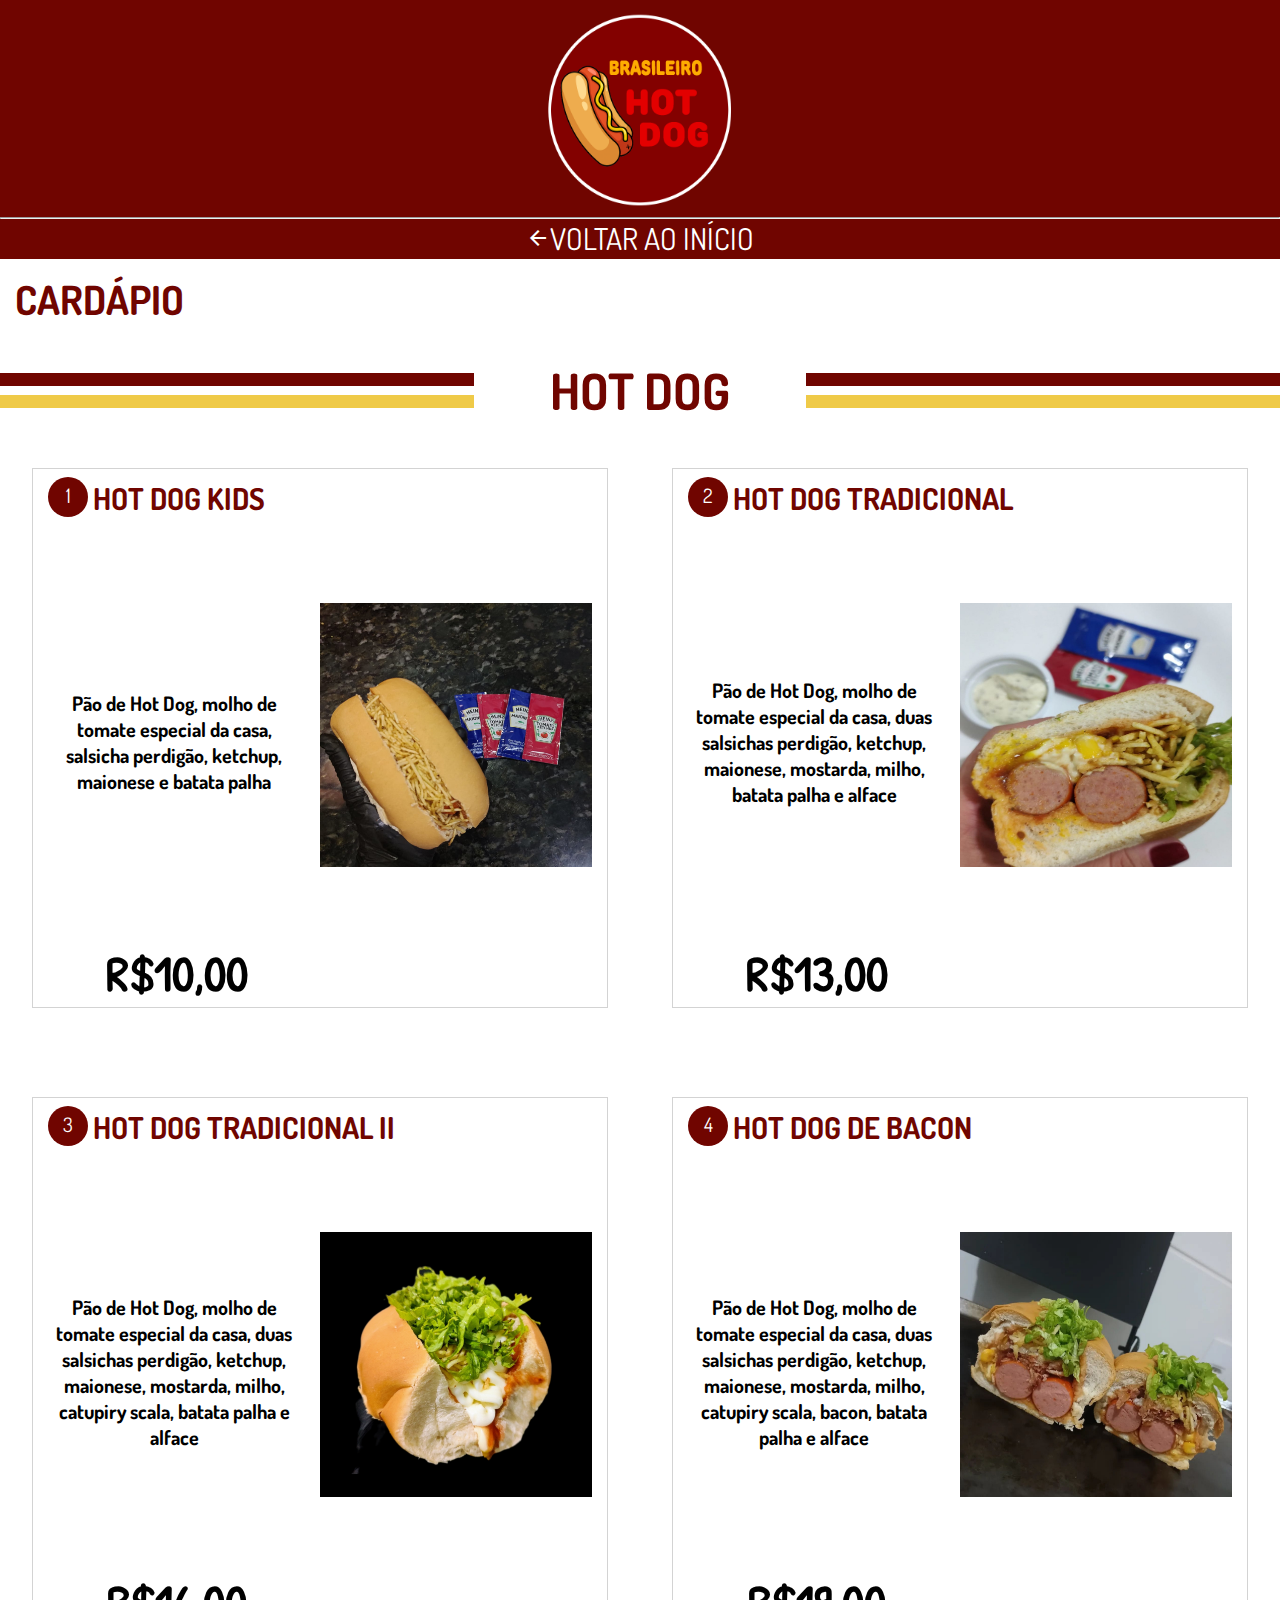
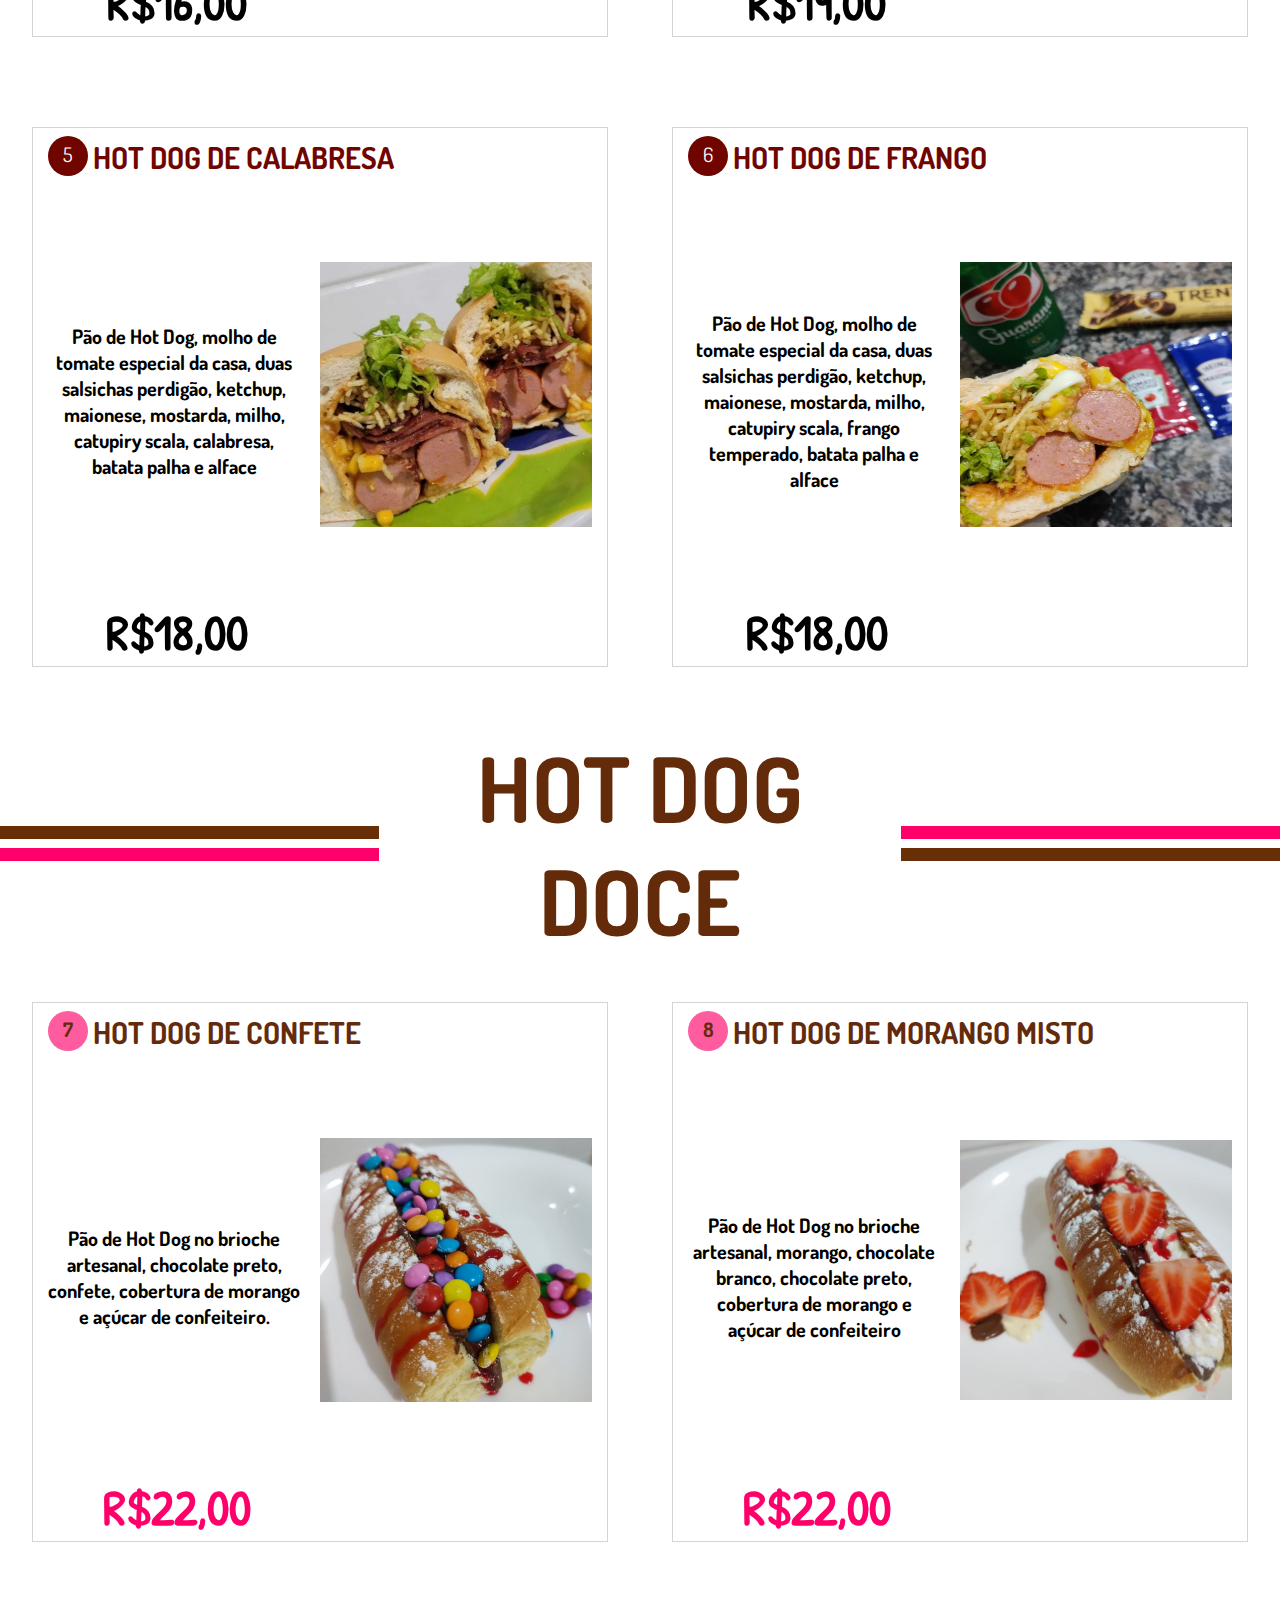
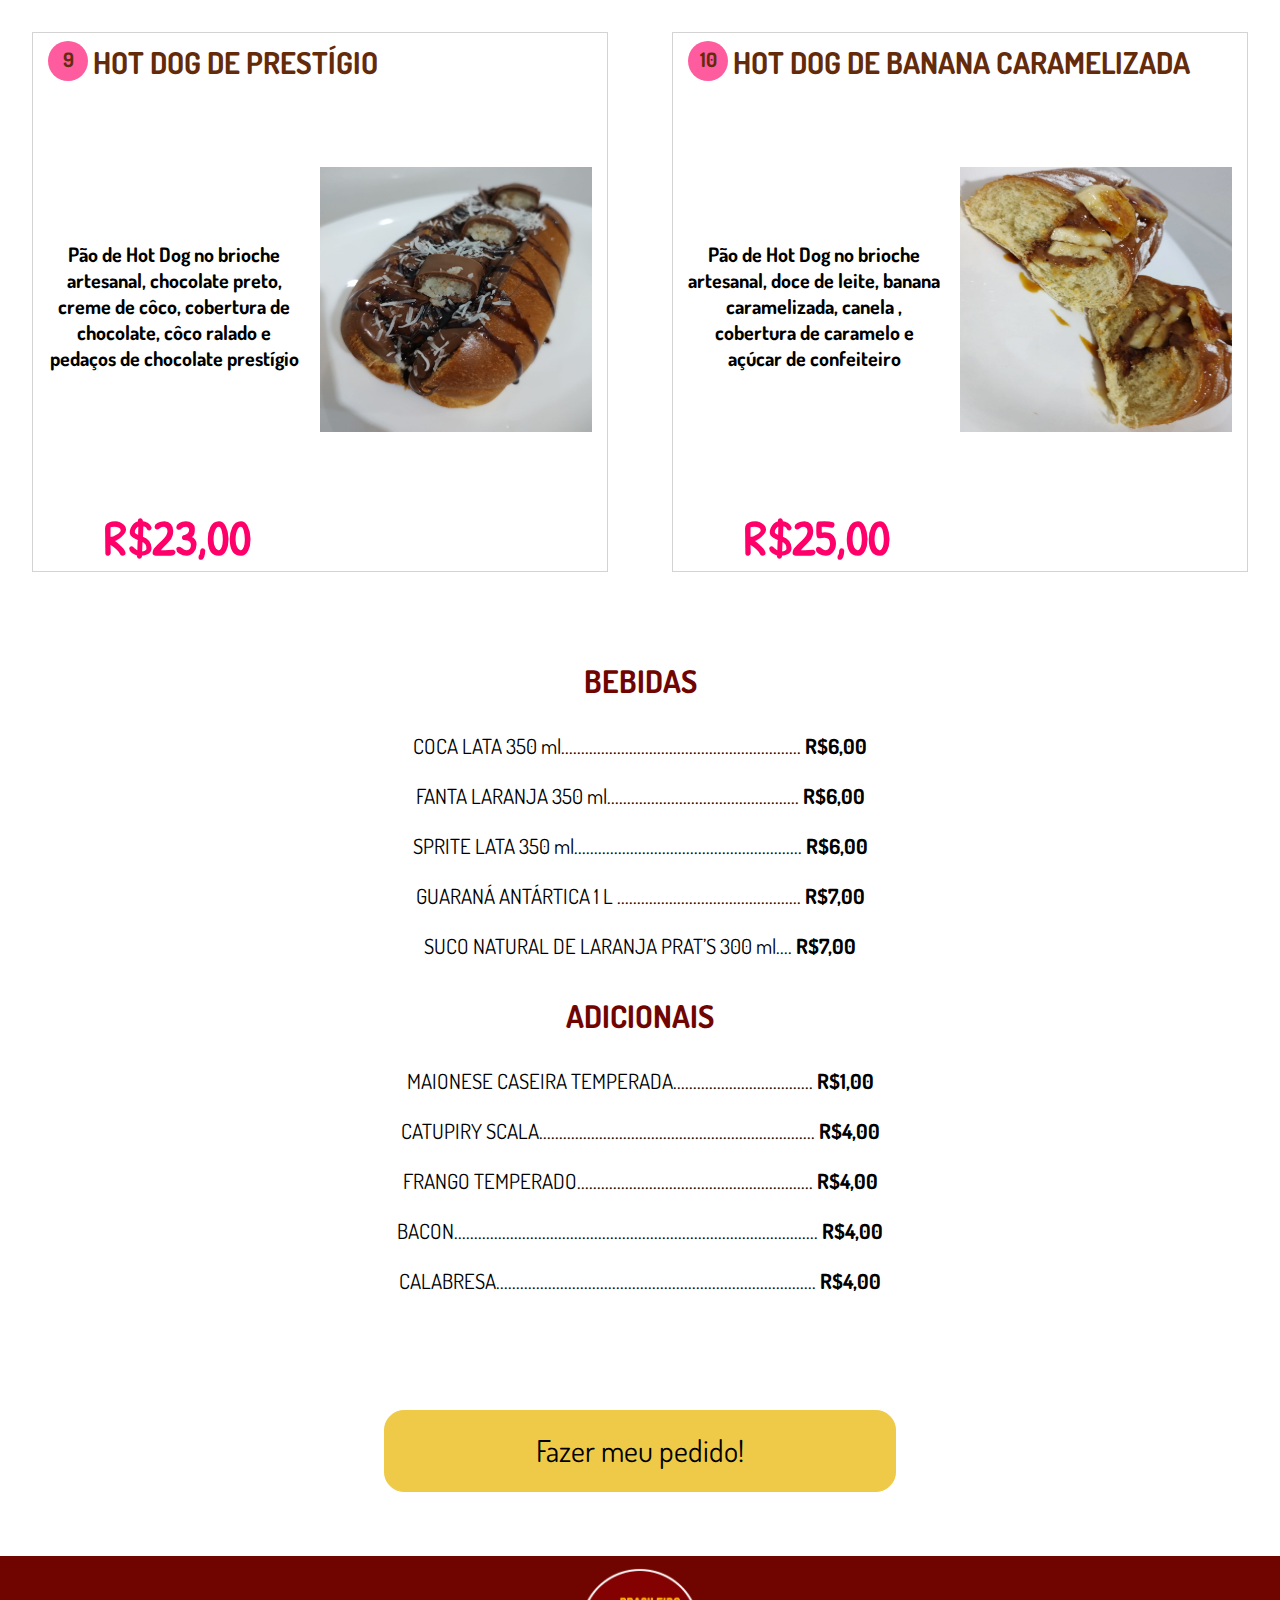
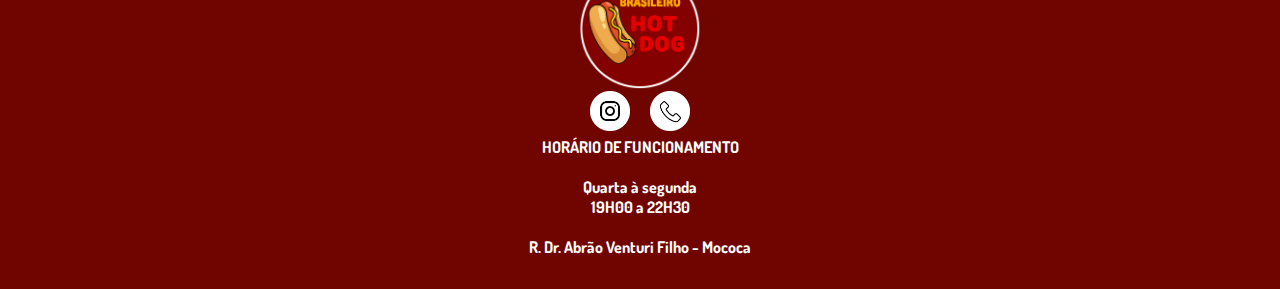
==== commit 366d171c: "Finalizando" ====
--- a/paginas/cardapio.html
+++ b/paginas/cardapio.html
@@ -241,7 +241,7 @@
             <section class="ad">
                 <div id="adicionais">
                     <div class="box1">
-                        <h2 class="titleBD">BEBIBAS</h2>
+                        <h2 class="titleBD">BEBIDAS</h2>
                         <p class="linha-b">COCA LATA 350 ml............................................................ <strong>R$6,00</strong></p>
                         <p class="linha-b">FANTA LARANJA 350 ml................................................ <strong>R$6,00</strong></p>
                         <p class="linha-b">SPRITE LATA 350 ml......................................................... <strong>R$6,00</strong></p>
--- a/css/style_Cardapio.css
+++ b/css/style_Cardapio.css
@@ -162,15 +162,19 @@
 
 @media screen and (max-height:500px){
   .itens_cardapio img{
-    height: 70vh;
+    height: 60vh;
   }
 
   .itens_cardapio{
     height: 100vh;
-    font-size: .9em;
+    font-size: 1em;
   }
 
-  .card_title{
-    
+}
+
+
+@media screen and (max-height: 200px){
+  .itens_cardapio{
+    font-size: .7em;
   }
-}
+}